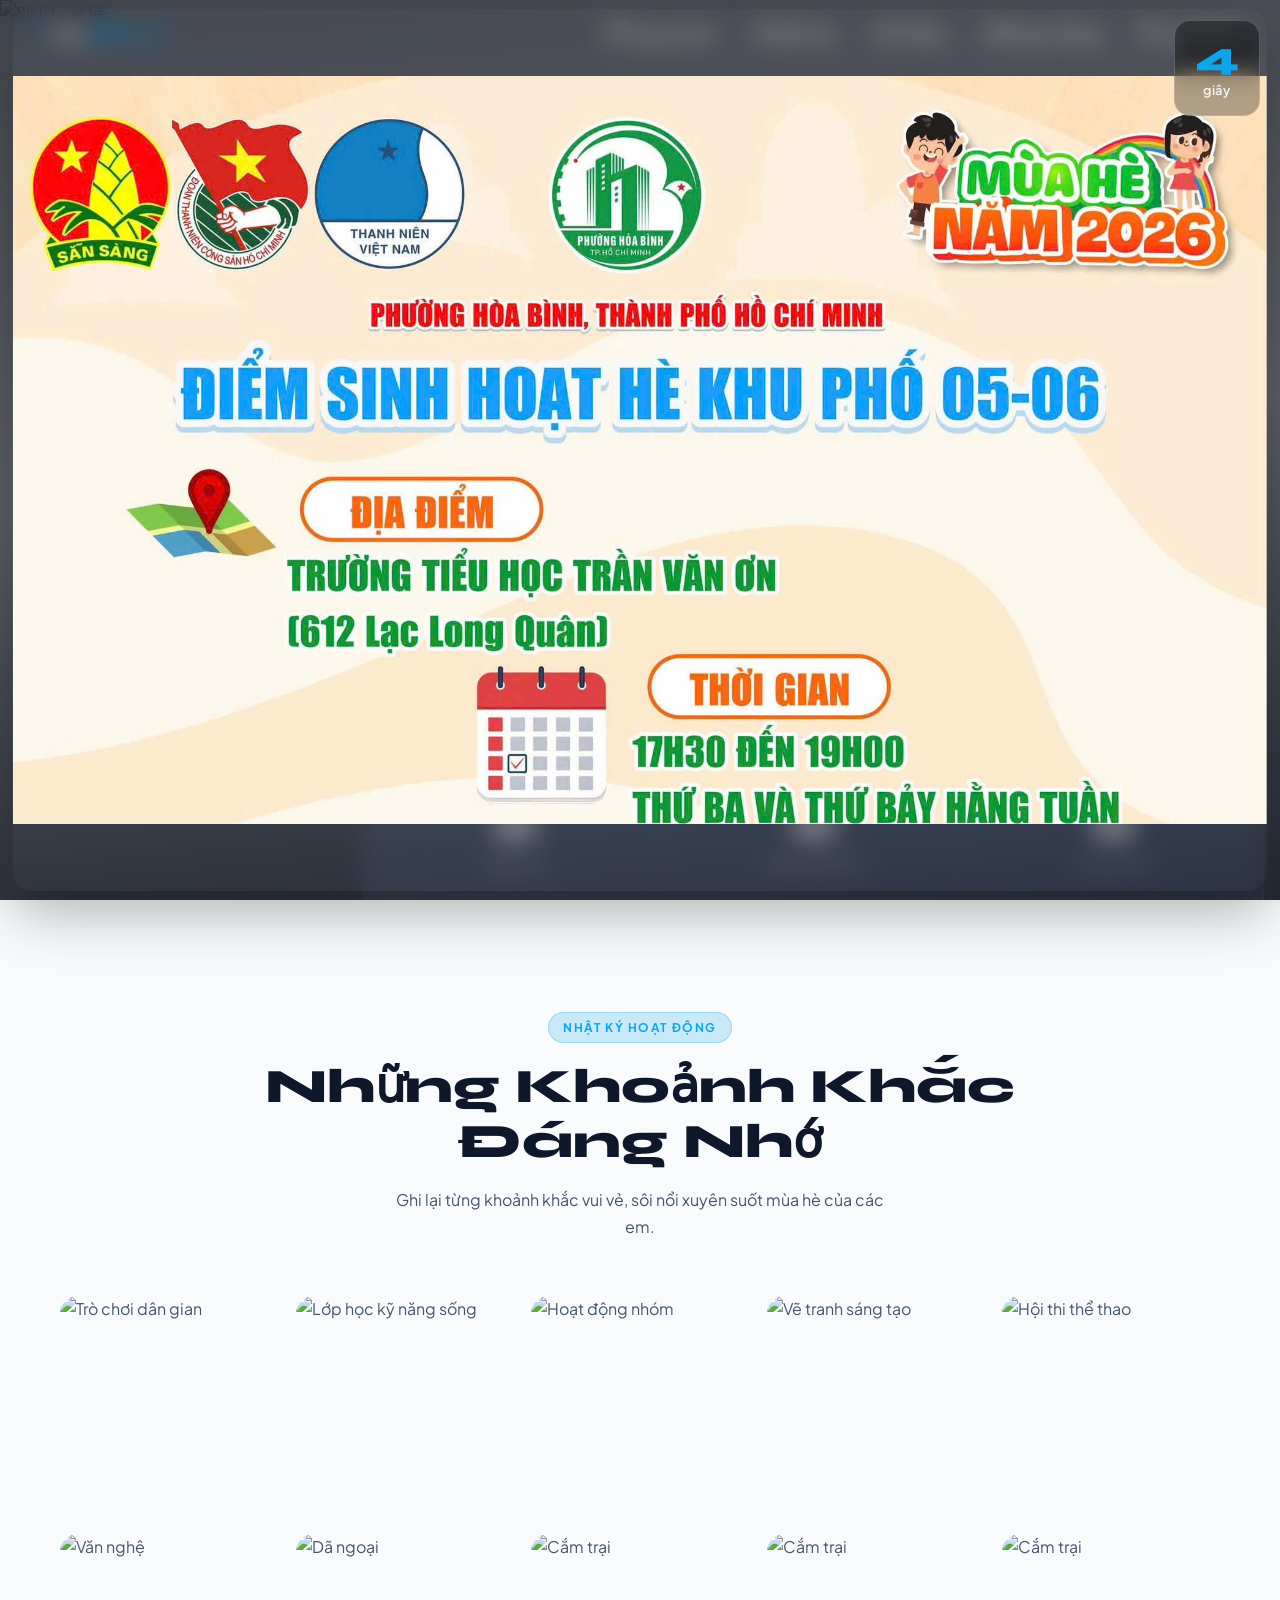
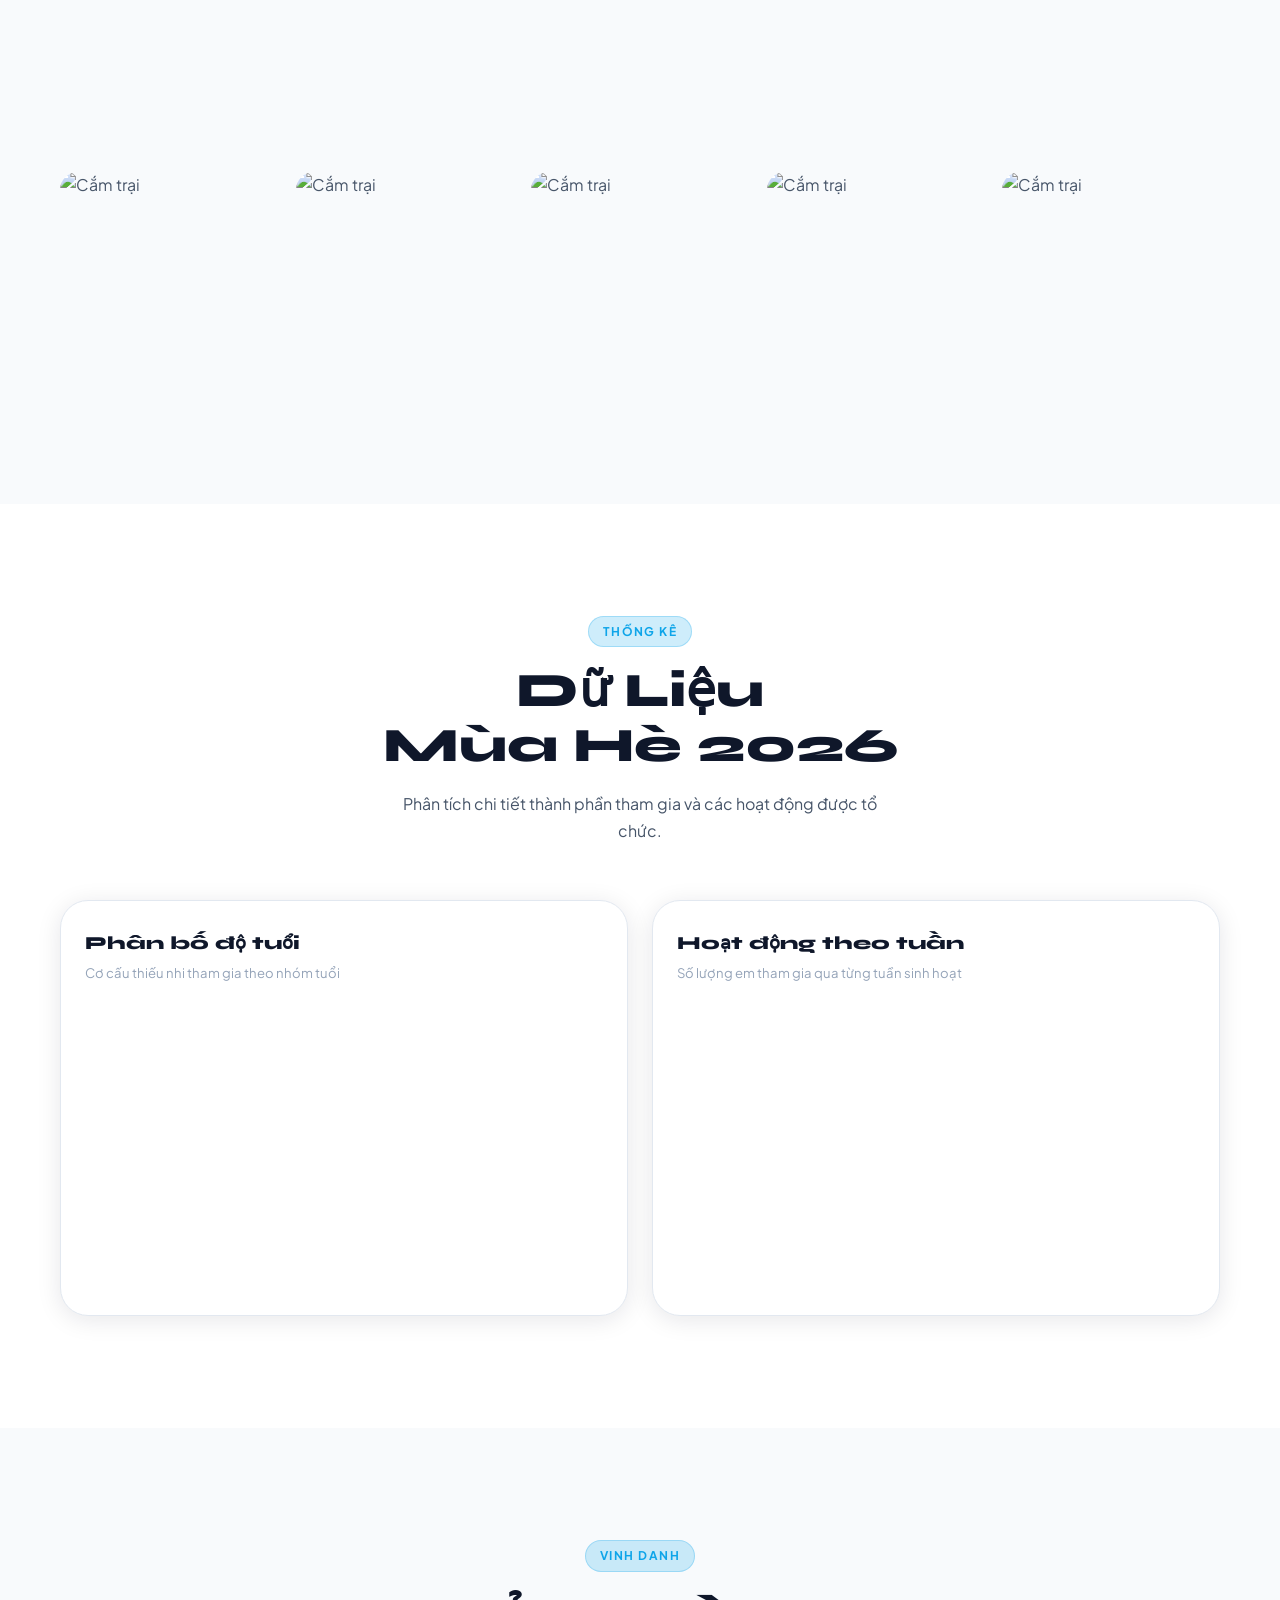
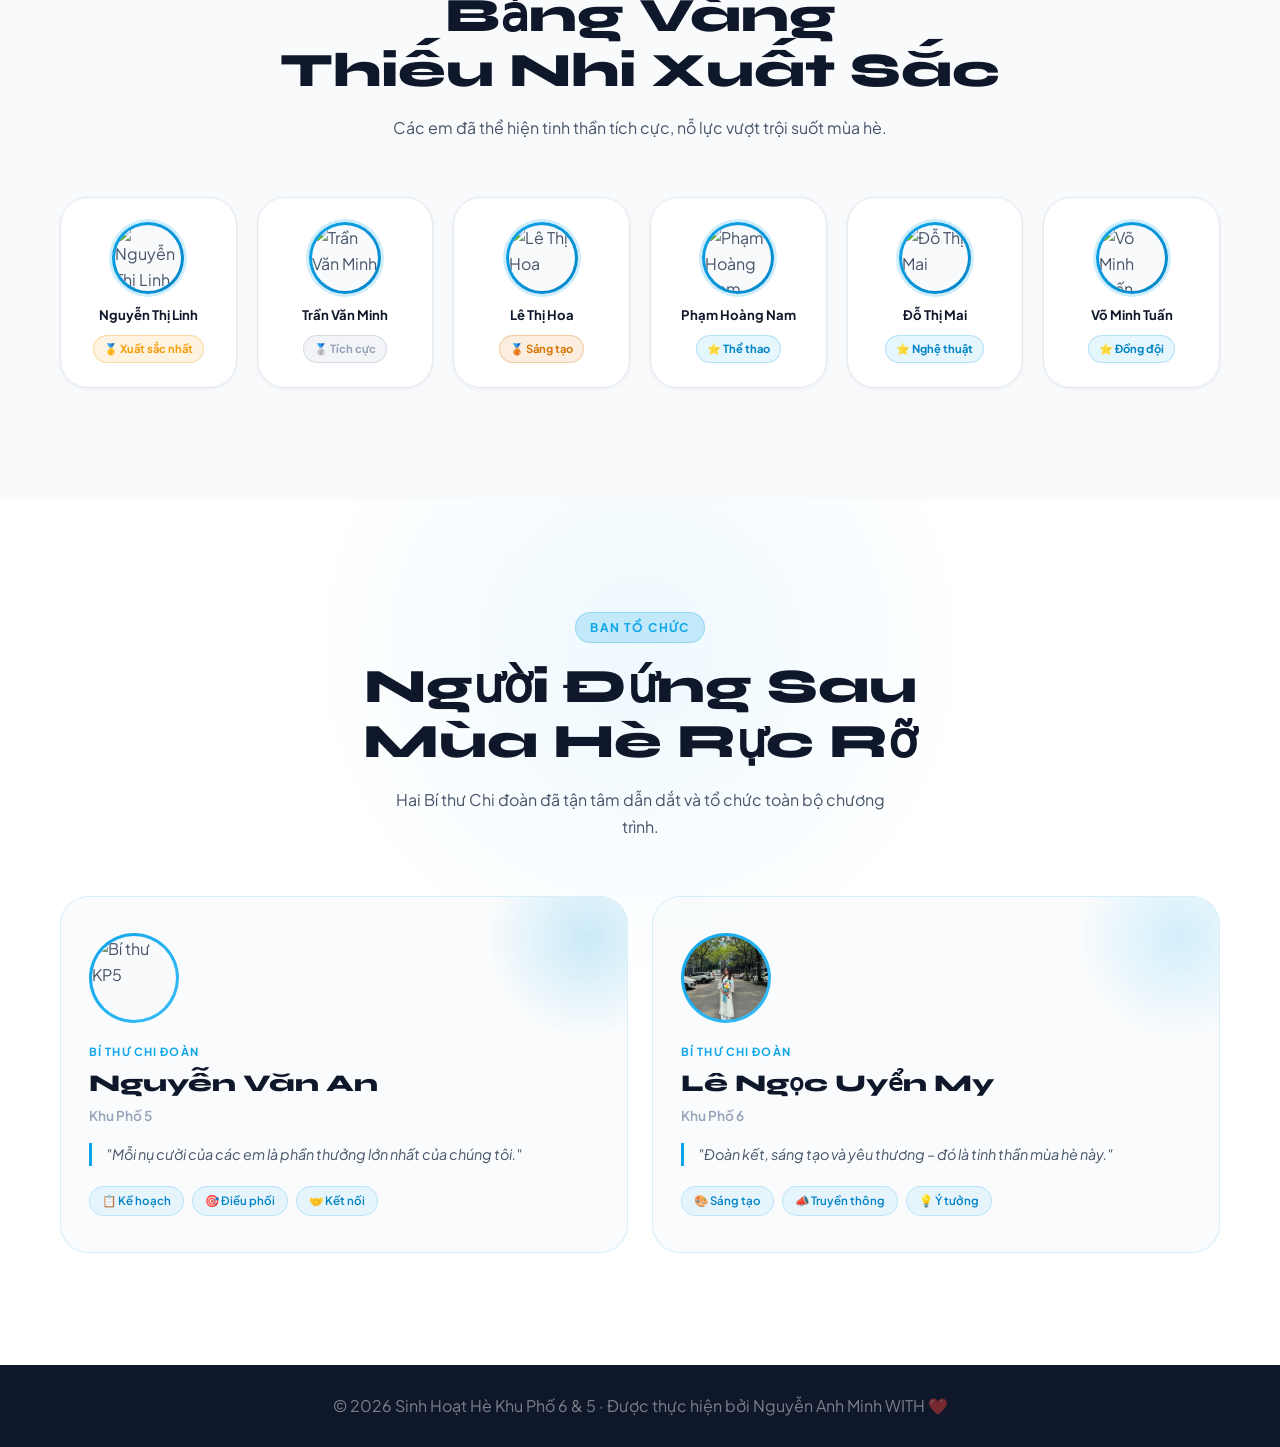
==== index.html @ 1aca1fb3 "Thiet ke website shh 2026" ====
<!doctype html>
<html lang="vi">
  <head>
    <meta charset="UTF-8" />
    <meta name="viewport" content="width=device-width, initial-scale=1.0" />
    <meta
      name="description"
      content="Báo cáo tổng kết Sinh Hoạt Hè Khu Phố 6 & 5 – Những khoảnh khắc đáng nhớ, hoạt động sôi nổi và thành tích của các em thiếu nhi."
    />
    <meta name="theme-color" content="#110EA5E9" />
    <meta property="og:type" content="website" />
    <meta property="og:title" content="Sinh Hoạt Hè Khu Phố 6 & 5 – Tổng Kết 2026" />
    <meta
      property="og:description"
      content="Nhìn lại một mùa hè sôi động, đầy ắp kỷ niệm của các em thiếu nhi Khu Phố 6 và Khu Phố 5."
    />
    <meta property="og:image" content="https://images.unsplash.com/photo-1607453998774-d533f65dac99?w=1200&q=80" />
    <meta property="og:url" content="https://he-kp56.local" />
    <meta property="og:site_name" content="Hè KP5,6" />
    <title>Sinh Hoạt Hè – Khu Phố 6 & 5</title>
    <link rel="preconnect" href="https://fonts.googleapis.com" />
    <link rel="preconnect" href="https://fonts.gstatic.com" crossorigin />
    <link
      href="https://fonts.googleapis.com/css2?family=Plus+Jakarta+Sans:wght@400;500;600;700;800&family=Syne:wght@700;800&display=swap"
      rel="stylesheet"
    />
    <link rel="stylesheet" href="https://unpkg.com/aos@2.3.4/dist/aos.css" />
    <link rel="stylesheet" href="https://cdn.jsdelivr.net/npm/glightbox/dist/css/glightbox.min.css" />
    <link rel="stylesheet" href="style.css" />
  </head>
  <body>
    <!-- Splash Screen -->
    <div id="splash-screen" class="splash-screen">
      <img src="img/Splash Screen.jpg" alt="Sinh Hoạt Hè KP5,6" class="splash-image" />
      <div class="splash-overlay"></div>
      <div class="splash-countdown">
        <span id="countdown-timer" class="countdown-number">5</span>
        <span class="countdown-label">giây</span>
      </div>
    </div>

    <header class="site-header" id="site-header">
      <div class="header-inner">
        <a href="#overview" class="logo">
          <span class="logo-icon">☀</span>
          <span class="logo-text">Hè <strong>KP6, 5</strong></span>
        </a>
        <button class="nav-toggle" id="nav-toggle" aria-label="Mở menu"><span></span><span></span><span></span></button>
        <nav class="main-nav" id="main-nav">
          <a href="#overview" class="nav-link">Tổng quan</a>
          <a href="#events" class="nav-link">Nhật ký</a>
          <a href="#analytics" class="nav-link">Dữ liệu</a>
          <a href="#hall-of-fame" class="nav-link">Bảng vàng</a>
          <a href="#organizers" class="nav-link">Phụ trách</a>
        </nav>
      </div>
    </header>

    <main>
      <section id="overview" class="hero-section">
        <div class="hero-bg">
          <img
            src="https://scontent.fsgn5-6.fna.fbcdn.net/v/t39.30808-6/714124823_122187037748924574_3633517124709656299_n.jpg?stp=dst-jpg_tt6&cstp=mx2048x1516&ctp=s2048x1516&_nc_cat=108&ccb=1-7&_nc_sid=833d8c&_nc_ohc=RxJ7XSn_0m8Q7kNvwHX5kEM&_nc_oc=AdpZG1A-EFDM--RmMaE1oulEYdtjjeVcgIiwe4KxAT8PoATmTWIqBlxAVkAESOkhQfk&_nc_zt=23&_nc_ht=scontent.fsgn5-6.fna&_nc_gid=pSoDDVbmHe3KUyAfiGTxyA&_nc_ss=7b2a8&oh=00_Af8MDmamKrj12x0j6wryJ_i2oT86e4HgGVHF7TpHQ-PTZA&oe=6A2C29C4"
            alt="Sinh hoạt hè"
            class="hero-img"
            loading="eager"
          />
          <div class="hero-overlay"></div>
        </div>
        <div class="hero-content">
          <p class="hero-eyebrow" data-aos="fade-down" data-aos-delay="100">Tổng Kết · Mùa Hè 2026</p>
          <h1 class="hero-title" data-aos="fade-up" data-aos-delay="200">
            Sinh Hoạt Hè<br />
            <span class="hero-title-accent">Khu Phố 6 & 5</span>
          </h1>
          <p class="hero-sub" data-aos="fade-up" data-aos-delay="350">
            Một mùa hè rực rỡ – tràn đầy năng lượng, gắn kết và kỷ niệm.
          </p>
        </div>
        <div class="stats-dashboard" data-aos="fade-up" data-aos-delay="500">
          <div class="stat-item">
            <span class="stat-number" data-target="20">0</span>
            <span class="stat-label">Thiếu nhi</span>
          </div>
          <div class="stat-divider"></div>
          <div class="stat-item">
            <span class="stat-number" data-target="8">0</span>
            <span class="stat-label">Tuần sinh hoạt</span>
          </div>
          <div class="stat-divider"></div>
          <div class="stat-item">
            <span class="stat-number" data-target="96">0</span>
            <span class="stat-label">% Hài lòng</span>
          </div>
        </div>
      </section>

      <section id="events" class="section events-section">
        <div class="container">
          <div class="section-header" data-aos="fade-up">
            <span class="section-tag">Nhật Ký Hoạt Động</span>
            <h2 class="section-title">Những Khoảnh Khắc<br />Đáng Nhớ</h2>
            <p class="section-desc">Ghi lại từng khoảnh khắc vui vẻ, sôi nổi xuyên suốt mùa hè của các em.</p>
          </div>
          <div class="masonry-grid">
            <div class="masonry-item" data-aos="fade-up" data-aos-delay="0">
              <a
                href="https://images.unsplash.com/photo-1518398046578-8cca57782e17?w=1200&q=90"
                class="glightbox"
                data-gallery="he-gallery"
                data-title="Trò chơi dân gian – Kéo co"
              >
                <img
                  src="https://images.unsplash.com/photo-1518398046578-8cca57782e17?w=600&q=80"
                  alt="Trò chơi dân gian"
                  loading="lazy"
                />
                <div class="masonry-caption">
                  <span>Trò chơi dân gian – Kéo co</span>
                </div>
              </a>
            </div>
            <div class="masonry-item" data-aos="fade-up" data-aos-delay="60">
              <a
                href="https://images.unsplash.com/photo-1580582932707-520aed937b7b?w=1200&q=90"
                class="glightbox"
                data-gallery="he-gallery"
                data-title="Lớp học kỹ năng sống"
              >
                <img
                  src="https://images.unsplash.com/photo-1580582932707-520aed937b7b?w=600&q=80"
                  alt="Lớp học kỹ năng sống"
                  loading="lazy"
                />
                <div class="masonry-caption">
                  <span>Lớp học kỹ năng sống</span>
                </div>
              </a>
            </div>
            <div class="masonry-item" data-aos="fade-up" data-aos-delay="120">
              <a
                href="https://images.unsplash.com/photo-1529156069898-49953e39b3ac?w=1200&q=90"
                class="glightbox"
                data-gallery="he-gallery"
                data-title="Hoạt động nhóm ngoài trời"
              >
                <img
                  src="https://images.unsplash.com/photo-1529156069898-49953e39b3ac?w=600&q=80"
                  alt="Hoạt động nhóm"
                  loading="lazy"
                />
                <div class="masonry-caption">
                  <span>Hoạt động nhóm ngoài trời</span>
                </div>
              </a>
            </div>
            <div class="masonry-item" data-aos="fade-up" data-aos-delay="80">
              <a
                href="https://images.unsplash.com/photo-1544776193-352d25ca82cd?w=1200&q=90"
                class="glightbox"
                data-gallery="he-gallery"
                data-title="Vẽ tranh sáng tạo"
              >
                <img
                  src="https://images.unsplash.com/photo-1544776193-352d25ca82cd?w=600&q=80"
                  alt="Vẽ tranh sáng tạo"
                  loading="lazy"
                />
                <div class="masonry-caption">
                  <span>Vẽ tranh sáng tạo</span>
                </div>
              </a>
            </div>
            <div class="masonry-item" data-aos="fade-up" data-aos-delay="140">
              <a
                href="https://images.unsplash.com/photo-1516627145497-ae6968895b74?w=1200&q=90"
                class="glightbox"
                data-gallery="he-gallery"
                data-title="Hội thi thể thao"
              >
                <img
                  src="https://images.unsplash.com/photo-1516627145497-ae6968895b74?w=600&q=80"
                  alt="Hội thi thể thao"
                  loading="lazy"
                />
                <div class="masonry-caption"><span>Hội thi thể thao</span></div>
              </a>
            </div>
            <div class="masonry-item" data-aos="fade-up" data-aos-delay="40">
              <a
                href="https://images.unsplash.com/photo-1503454537195-1dcabb73ffb9?w=1200&q=90"
                class="glightbox"
                data-gallery="he-gallery"
                data-title="Buổi giao lưu văn nghệ"
              >
                <img
                  src="https://images.unsplash.com/photo-1503454537195-1dcabb73ffb9?w=600&q=80"
                  alt="Văn nghệ"
                  loading="lazy"
                />
                <div class="masonry-caption">
                  <span>Buổi giao lưu văn nghệ</span>
                </div>
              </a>
            </div>
            <div class="masonry-item" data-aos="fade-up" data-aos-delay="100">
              <a
                href="https://images.unsplash.com/photo-1566232392379-afd9298e6a46?w=1200&q=90"
                class="glightbox"
                data-gallery="he-gallery"
                data-title="Picnic dã ngoại cuối mùa"
              >
                <img
                  src="https://images.unsplash.com/photo-1566232392379-afd9298e6a46?w=600&q=80"
                  alt="Dã ngoại"
                  loading="lazy"
                />
                <div class="masonry-caption">
                  <span>Picnic dã ngoại cuối mùa</span>
                </div>
              </a>
            </div>
            <div class="masonry-item" data-aos="fade-up" data-aos-delay="160">
              <a
                href="https://images.unsplash.com/photo-1459278558918-f94278c0f022?w=1200&q=90"
                class="glightbox"
                data-gallery="he-gallery"
                data-title="Cắm trại thiếu nhi"
              >
                <img
                  src="https://images.unsplash.com/photo-1459278558918-f94278c0f022?w=600&q=80"
                  alt="Cắm trại"
                  loading="lazy"
                />
                <div class="masonry-caption">
                  <span>Cắm trại thiếu nhi</span>
                </div>
              </a>
            </div>
            <div class="masonry-item" data-aos="fade-up" data-aos-delay="160">
              <a
                href="https://images.unsplash.com/photo-1459278558918-f94278c0f022?w=1200&q=90"
                class="glightbox"
                data-gallery="he-gallery"
                data-title="Cắm trại thiếu nhi"
              >
                <img
                  src="https://images.unsplash.com/photo-1459278558918-f94278c0f022?w=600&q=80"
                  alt="Cắm trại"
                  loading="lazy"
                />
                <div class="masonry-caption">
                  <span>Cắm trại thiếu nhi</span>
                </div>
              </a>
            </div>
            <div class="masonry-item" data-aos="fade-up" data-aos-delay="160">
              <a
                href="https://images.unsplash.com/photo-1459278558918-f94278c0f022?w=1200&q=90"
                class="glightbox"
                data-gallery="he-gallery"
                data-title="Cắm trại thiếu nhi"
              >
                <img
                  src="https://images.unsplash.com/photo-1459278558918-f94278c0f022?w=600&q=80"
                  alt="Cắm trại"
                  loading="lazy"
                />
                <div class="masonry-caption">
                  <span>Cắm trại thiếu nhi</span>
                </div>
              </a>
            </div>
            <div class="masonry-item" data-aos="fade-up" data-aos-delay="160">
              <a
                href="https://images.unsplash.com/photo-1459278558918-f94278c0f022?w=1200&q=90"
                class="glightbox"
                data-gallery="he-gallery"
                data-title="Cắm trại thiếu nhi"
              >
                <img
                  src="https://images.unsplash.com/photo-1459278558918-f94278c0f022?w=600&q=80"
                  alt="Cắm trại"
                  loading="lazy"
                />
                <div class="masonry-caption">
                  <span>Cắm trại thiếu nhi</span>
                </div>
              </a>
            </div>
            <div class="masonry-item" data-aos="fade-up" data-aos-delay="160">
              <a
                href="https://images.unsplash.com/photo-1459278558918-f94278c0f022?w=1200&q=90"
                class="glightbox"
                data-gallery="he-gallery"
                data-title="Cắm trại thiếu nhi"
              >
                <img
                  src="https://images.unsplash.com/photo-1459278558918-f94278c0f022?w=600&q=80"
                  alt="Cắm trại"
                  loading="lazy"
                />
                <div class="masonry-caption">
                  <span>Cắm trại thiếu nhi</span>
                </div>
              </a>
            </div>
            <div class="masonry-item" data-aos="fade-up" data-aos-delay="160">
              <a
                href="https://images.unsplash.com/photo-1459278558918-f94278c0f022?w=1200&q=90"
                class="glightbox"
                data-gallery="he-gallery"
                data-title="Cắm trại thiếu nhi"
              >
                <img
                  src="https://images.unsplash.com/photo-1459278558918-f94278c0f022?w=600&q=80"
                  alt="Cắm trại"
                  loading="lazy"
                />
                <div class="masonry-caption">
                  <span>Cắm trại thiếu nhi</span>
                </div>
              </a>
            </div>
            <div class="masonry-item" data-aos="fade-up" data-aos-delay="160">
              <a
                href="https://images.unsplash.com/photo-1459278558918-f94278c0f022?w=1200&q=90"
                class="glightbox"
                data-gallery="he-gallery"
                data-title="Cắm trại thiếu nhi"
              >
                <img
                  src="https://images.unsplash.com/photo-1459278558918-f94278c0f022?w=600&q=80"
                  alt="Cắm trại"
                  loading="lazy"
                />
                <div class="masonry-caption">
                  <span>Cắm trại thiếu nhi</span>
                </div>
              </a>
            </div>
            <div class="masonry-item" data-aos="fade-up" data-aos-delay="160">
              <a
                href="https://images.unsplash.com/photo-1459278558918-f94278c0f022?w=1200&q=90"
                class="glightbox"
                data-gallery="he-gallery"
                data-title="Cắm trại thiếu nhi"
              >
                <img
                  src="https://images.unsplash.com/photo-1459278558918-f94278c0f022?w=600&q=80"
                  alt="Cắm trại"
                  loading="lazy"
                />
                <div class="masonry-caption">
                  <span>Cắm trại thiếu nhi</span>
                </div>
              </a>
            </div>
          </div>
        </div>
      </section>

      <section id="analytics" class="section analytics-section">
        <div class="container">
          <div class="section-header" data-aos="fade-up">
            <span class="section-tag">Thống Kê</span>
            <h2 class="section-title">Dữ Liệu<br />Mùa Hè 2026</h2>
            <p class="section-desc">Phân tích chi tiết thành phần tham gia và các hoạt động được tổ chức.</p>
          </div>
          <div class="charts-grid">
            <div class="chart-card" data-aos="fade-right" data-aos-delay="100">
              <h3 class="chart-title">Phân bố độ tuổi</h3>
              <p class="chart-sub">Cơ cấu thiếu nhi tham gia theo nhóm tuổi</p>
              <div class="chart-wrap">
                <canvas id="doughnutChart"></canvas>
              </div>
              <div class="chart-legend" id="doughnut-legend"></div>
            </div>
            <div class="chart-card" data-aos="fade-left" data-aos-delay="200">
              <h3 class="chart-title">Hoạt động theo tuần</h3>
              <p class="chart-sub">Số lượng em tham gia qua từng tuần sinh hoạt</p>
              <div class="chart-wrap bar-chart-wrap">
                <canvas id="barChart"></canvas>
              </div>
            </div>
          </div>
        </div>
      </section>

      <section id="hall-of-fame" class="section hof-section">
        <div class="container">
          <div class="section-header" data-aos="fade-up">
            <span class="section-tag">Vinh Danh</span>
            <h2 class="section-title">Bảng Vàng<br />Thiếu Nhi Xuất Sắc</h2>
            <p class="section-desc">Các em đã thể hiện tinh thần tích cực, nỗ lực vượt trội suốt mùa hè.</p>
          </div>
          <div class="hof-carousel-wrap">
            <div class="hof-grid">
              <div class="hof-card" data-aos="zoom-in" data-aos-delay="0">
                <div class="hof-avatar-ring">
                  <img
                    src="https://api.dicebear.com/7.x/adventurer/svg?seed=Linh&backgroundColor=b6e3f4"
                    alt="Nguyễn Thị Linh"
                    class="hof-avatar"
                  />
                </div>
                <p class="hof-name">Nguyễn Thị Linh</p>
                <span class="hof-badge badge-gold">🥇 Xuất sắc nhất</span>
              </div>
              <div class="hof-card" data-aos="zoom-in" data-aos-delay="80">
                <div class="hof-avatar-ring">
                  <img
                    src="https://api.dicebear.com/7.x/adventurer/svg?seed=Minh&backgroundColor=ffd5dc"
                    alt="Trần Văn Minh"
                    class="hof-avatar"
                  />
                </div>
                <p class="hof-name">Trần Văn Minh</p>
                <span class="hof-badge badge-silver">🥈 Tích cực</span>
              </div>
              <div class="hof-card" data-aos="zoom-in" data-aos-delay="160">
                <div class="hof-avatar-ring">
                  <img
                    src="https://api.dicebear.com/7.x/adventurer/svg?seed=Hoa&backgroundColor=d1f4cc"
                    alt="Lê Thị Hoa"
                    class="hof-avatar"
                  />
                </div>
                <p class="hof-name">Lê Thị Hoa</p>
                <span class="hof-badge badge-bronze">🥉 Sáng tạo</span>
              </div>
              <div class="hof-card" data-aos="zoom-in" data-aos-delay="240">
                <div class="hof-avatar-ring">
                  <img
                    src="https://api.dicebear.com/7.x/adventurer/svg?seed=Nam&backgroundColor=ffe4c4"
                    alt="Phạm Hoàng Nam"
                    class="hof-avatar"
                  />
                </div>
                <p class="hof-name">Phạm Hoàng Nam</p>
                <span class="hof-badge badge-star">⭐ Thể thao</span>
              </div>
              <div class="hof-card" data-aos="zoom-in" data-aos-delay="320">
                <div class="hof-avatar-ring">
                  <img
                    src="https://api.dicebear.com/7.x/adventurer/svg?seed=Mai&backgroundColor=e8d5f5"
                    alt="Đỗ Thị Mai"
                    class="hof-avatar"
                  />
                </div>
                <p class="hof-name">Đỗ Thị Mai</p>
                <span class="hof-badge badge-star">⭐ Nghệ thuật</span>
              </div>
              <div class="hof-card" data-aos="zoom-in" data-aos-delay="400">
                <div class="hof-avatar-ring">
                  <img
                    src="https://api.dicebear.com/7.x/adventurer/svg?seed=Tuan&backgroundColor=ffeaa7"
                    alt="Võ Minh Tuấn"
                    class="hof-avatar"
                  />
                </div>
                <p class="hof-name">Võ Minh Tuấn</p>
                <span class="hof-badge badge-star">⭐ Đồng đội</span>
              </div>
            </div>
          </div>
        </div>
      </section>

      <section id="organizers" class="section organizers-section">
        <div class="container">
          <div class="section-header" data-aos="fade-up">
            <span class="section-tag">Ban Tổ Chức</span>
            <h2 class="section-title">Người Đứng Sau<br />Mùa Hè Rực Rỡ</h2>
            <p class="section-desc">Hai Bí thư Chi đoàn đã tận tâm dẫn dắt và tổ chức toàn bộ chương trình.</p>
          </div>
          <div class="organizers-grid">
            <div class="profile-card" data-aos="fade-right" data-aos-delay="100">
              <div class="profile-glow"></div>
              <div class="profile-avatar-wrap">
                <a
                  href="https://api.dicebear.com/7.x/personas/svg?seed=BithiKP5&backgroundColor=0ea5e9"
                  class="glightbox profile-zoom"
                  data-title="Nguyễn Văn An - Bí thư KP5"
                >
                  <img
                    src="https://api.dicebear.com/7.x/personas/svg?seed=BithiKP5&backgroundColor=0ea5e9"
                    alt="Bí thư KP5"
                    class="profile-avatar"
                  />
                </a>
              </div>
              <div class="profile-info">
                <span class="profile-role">Bí thư Chi đoàn</span>
                <h3 class="profile-name">Nguyễn Văn An</h3>
                <p class="profile-unit">Khu Phố 5</p>
                <p class="profile-quote">"Mỗi nụ cười của các em là phần thưởng lớn nhất của chúng tôi."</p>
                <div class="profile-badges">
                  <span>📋 Kế hoạch</span>
                  <span>🎯 Điều phối</span>
                  <span>🤝 Kết nối</span>
                </div>
              </div>
            </div>
            <div class="profile-card" data-aos="fade-left" data-aos-delay="200">
              <div class="profile-glow profile-glow-2"></div>
              <div class="profile-avatar-wrap">
                <a href="img/Uyển My.jpg" class="glightbox profile-zoom" data-title="Lê Ngọc Uyển My - Bí thư KP6">
                  <img src="img/Uyển My.jpg" alt="Bí thư KP6" class="profile-avatar" />
                </a>
              </div>
              <div class="profile-info">
                <span class="profile-role">Bí thư Chi đoàn</span>
                <h3 class="profile-name">Lê Ngọc Uyển My</h3>
                <p class="profile-unit">Khu Phố 6</p>
                <p class="profile-quote">"Đoàn kết, sáng tạo và yêu thương – đó là tinh thần mùa hè này."</p>
                <div class="profile-badges">
                  <span>🎨 Sáng tạo</span>
                  <span>📣 Truyền thông</span>
                  <span>💡 Ý tưởng</span>
                </div>
              </div>
            </div>
          </div>
        </div>
      </section>
    </main>

    <footer class="site-footer-bar">
      <div class="container">
        <p>© 2026 Sinh Hoạt Hè Khu Phố 6 & 5 · Được thực hiện bởi Nguyễn Anh Minh WITH ❤️</p>
      </div>
    </footer>

    <button class="back-to-top" id="backToTop" aria-label="Về đầu trang">
      <svg
        width="20"
        height="20"
        viewBox="0 0 24 24"
        fill="none"
        stroke="currentColor"
        stroke-width="2.5"
        stroke-linecap="round"
        stroke-linejoin="round"
      >
        <path d="M18 15l-6-6-6 6" />
      </svg>
    </button>

    <script src="https://unpkg.com/aos@2.3.4/dist/aos.js"></script>
    <script src="https://cdn.jsdelivr.net/npm/countup.js@2.6.2/dist/countUp.umd.js"></script>
    <script src="https://cdn.jsdelivr.net/npm/chart.js@4.4.0/dist/chart.umd.min.js"></script>
    <script src="https://cdn.jsdelivr.net/npm/glightbox/dist/js/glightbox.min.js"></script>
    <script src="script.js"></script>
  </body>
</html>
---- style.css ----
*,
*::before,
*::after {
  box-sizing: border-box;
  margin: 0;
  padding: 0;
}

:root {
  --white: #ffffff;
  --gray-bg: #f8fafc;
  --gray-light: #e2e8f0;
  --gray-mid: #94a3b8;
  --text-body: #475569;
  --text-heading: #0f172a;
  --cyan: #0ea5e9;
  --cyan-dark: #0284c7;
  --cyan-light: #bae6fd;
  --cyan-glow: rgba(14, 165, 233, 0.2);
  --gold: #f59e0b;
  --silver: #94a3b8;
  --bronze: #d97706;
  --radius-sm: 10px;
  --radius-md: 18px;
  --radius-lg: 28px;
  --shadow-sm: 0 1px 4px rgba(15, 23, 42, 0.06);
  --shadow-md: 0 4px 24px rgba(15, 23, 42, 0.1);
  --shadow-lg: 0 12px 48px rgba(15, 23, 42, 0.14);
  --transition: 0.3s cubic-bezier(0.4, 0, 0.2, 1);
  --font: "Plus Jakarta Sans", sans-serif;
  --font-display: "Syne", sans-serif;
}

html {
  scroll-behavior: smooth;
  scroll-padding-top: 10rem;
  -webkit-font-smoothing: antialiased;
  overflow-x: hidden;
  width: 100%;
}

body {
  font-family: var(--font);
  color: var(--text-body);
  background-color: var(--white);
  overflow-x: hidden;
  width: 100%;
  line-height: 1.6;
}

img {
  max-width: 100%;
  display: block;
}

a {
  text-decoration: none;
  color: inherit;
}

.container {
  width: 100%;
  max-width: 1200px;
  margin-inline: auto;
  padding-inline: 20px;
}

.section {
  padding-block: 80px;
}

.section-header {
  text-align: center;
  margin-bottom: 56px;
}

.section-tag {
  display: inline-block;
  font-size: 0.75rem;
  font-weight: 700;
  letter-spacing: 0.12em;
  text-transform: uppercase;
  color: var(--cyan);
  background: var(--cyan-glow);
  border: 1px solid rgba(14, 165, 233, 0.25);
  padding: 5px 14px;
  border-radius: 100px;
  margin-bottom: 16px;
}

.section-title {
  font-family: var(--font-display);
  font-size: clamp(1.8rem, 5vw, 3rem);
  font-weight: 800;
  color: var(--text-heading);
  line-height: 1.15;
  margin-bottom: 16px;
}

.section-desc {
  font-size: 1rem;
  color: var(--text-body);
  max-width: 520px;
  margin-inline: auto;
  line-height: 1.7;
}

/* Splash Screen Styles */
.splash-screen {
  position: fixed;
  top: 0;
  left: 0;
  width: 100%;
  height: 100%;
  display: flex;
  align-items: center;
  justify-content: center;
  z-index: 9999;
  background: rgba(0, 0, 0, 0.3);
  backdrop-filter: blur(12px);
  -webkit-backdrop-filter: blur(12px);
  transition:
    opacity 0.8s cubic-bezier(0.4, 0, 0.2, 1),
    visibility 0.8s cubic-bezier(0.4, 0, 0.2, 1),
    backdrop-filter 0.8s cubic-bezier(0.4, 0, 0.2, 1),
    -webkit-backdrop-filter 0.8s cubic-bezier(0.4, 0, 0.2, 1),
    background 0.8s cubic-bezier(0.4, 0, 0.2, 1);
}

.splash-screen.hidden {
  opacity: 0;
  visibility: hidden;
  pointer-events: none;
  background: rgba(0, 0, 0, 0);
  backdrop-filter: blur(0px);
  -webkit-backdrop-filter: blur(0px);
}

.splash-image {
  position: absolute;
  top: 50%;
  left: 50%;
  transform: translate(-50%, -50%) scale(1);
  width: 98vw;
  height: 98vh;
  max-width: 1600px;
  object-fit: contain;
  display: block;
  border-radius: 20px;
  box-shadow: 0 20px 60px rgba(0, 0, 0, 0.3);
  transition:
    transform 0.8s cubic-bezier(0.4, 0, 0.2, 1),
    opacity 0.8s cubic-bezier(0.4, 0, 0.2, 1),
    border-radius 0.8s ease;
}

.splash-screen.hidden .splash-image {
  transform: translate(-50%, -50%) scale(0.85);
  opacity: 0;
  border-radius: 40px;
}

.splash-overlay {
  display: none;
}

.splash-countdown {
  position: absolute;
  right: 20px;
  top: 20px;
  z-index: 10;
  text-align: center;
  color: var(--white);
  background: rgba(0, 0, 0, 0.3);
  backdrop-filter: blur(12px);
  -webkit-backdrop-filter: blur(12px);
  padding: 15px 20px;
  border-radius: 16px;
  border: 1px solid rgba(255, 255, 255, 0.2);
}

.countdown-number {
  display: block;
  font-size: 2.5rem;
  font-weight: 800;
  font-family: var(--font-display);
  line-height: 1;
  margin-bottom: 4px;
  color: #0ea5e9;
}

.countdown-label {
  display: block;
  font-size: 0.8rem;
  font-weight: 600;
  letter-spacing: 0.05em;
  opacity: 0.9;
}

/* Responsive - Mobile Optimization */
@media (max-width: 768px) {
  .splash-screen {
    background: rgba(0, 0, 0, 0.6);
  }

  .splash-image {
    width: 100%;
    height: 90vh;
    max-width: 550px;
    max-height: 90vh;
    object-fit: contain;
    border-radius: 20px;
    box-shadow: 0 20px 60px rgba(0, 0, 0, 0.3);
  }

  .splash-overlay {
    display: none;
  }

  .splash-countdown {
    position: fixed;
    right: 15px;
    top: 15px;
    padding: 12px 16px;
  }

  .countdown-number {
    font-size: 2rem;
    margin-bottom: 2px;
  }

  .countdown-label {
    font-size: 0.75rem;
  }
}

@media (max-width: 480px) {
  .splash-image {
    width: 95%;
    height: 70vh;
    max-height: 70vh;
    border-radius: 16px;
  }

  .splash-countdown {
    right: 10px;
    top: 10px;
    padding: 10px 14px;
  }

  .countdown-number {
    font-size: 1.8rem;
  }

  .countdown-label {
    font-size: 0.7rem;
  }
}

/* keyframes fadeOutSplash removed */

.site-header {
  position: fixed;
  top: 0;
  left: 0;
  right: 0;
  z-index: 1000;
  padding-block: 0;
  transition:
    background var(--transition),
    box-shadow var(--transition);
}

.site-header.scrolled {
  background: rgba(255, 255, 255, 0.72);
  backdrop-filter: blur(20px) saturate(180%);
  -webkit-backdrop-filter: blur(20px) saturate(180%);
  box-shadow:
    0 1px 0 rgba(15, 23, 42, 0.08),
    var(--shadow-sm);
}

.header-inner {
  display: flex;
  align-items: center;
  justify-content: space-between;
  height: 64px;
  padding-inline: 24px;
  max-width: 1280px;
  margin-inline: auto;
}

.logo {
  display: flex;
  align-items: center;
  gap: 8px;
  font-family: var(--font);
  font-size: 1.5rem;
  color: var(--white);
  transition: color var(--transition);
}

.site-header.scrolled .logo {
  color: var(--text-heading);
}

.logo-icon {
  font-size: 1.35rem;
  line-height: 1;
  color: var(--cyan);
}

.logo-text {
  font-weight: 600;
  white-space: nowrap;
  color: white;
}

.logo-text strong {
  font-weight: 800;
  color: var(--cyan);
}

.nav-toggle {
  display: flex;
  flex-direction: column;
  justify-content: center;
  gap: 5px;
  background: none;
  border: none;
  cursor: pointer;
  padding: 6px;
  z-index: 1100;
}

.nav-toggle span {
  display: block;
  width: 22px;
  height: 2px;
  background: var(--white);
  border-radius: 2px;
  transition: var(--transition);
}

.site-header.scrolled .nav-toggle span {
  background: var(--text-heading);
}

.site-header.scrolled .nav-toggle.open span {
  background: var(--white);
}

.nav-toggle.open span:nth-child(1) {
  transform: translateY(7px) rotate(45deg);
}

.nav-toggle.open span:nth-child(2) {
  opacity: 0;
}

.nav-toggle.open span:nth-child(3) {
  transform: translateY(-7px) rotate(-45deg);
}

.main-nav {
  display: none;
  position: fixed;
  inset: 0;
  width: 100%;
  height: 100dvh;
  min-height: 100dvh;
  background: rgba(15, 23, 42, 0.98);
  backdrop-filter: blur(8px);
  flex-direction: column;
  align-items: center;
  justify-content: center;
  gap: 32px;
  z-index: 1050;
}

.main-nav.open {
  display: flex !important;
}

.main-nav.open .nav-link {
  color: var(--white) !important;
}

.nav-link {
  font-size: 1.25rem;
  font-weight: 700;
  font-family: var(--font-display);
  color: var(--white);
  position: relative;
  transition: color var(--transition);
}

.nav-link::after {
  content: "";
  position: absolute;
  bottom: -4px;
  left: 0;
  width: 0;
  height: 2px;
  background: var(--cyan);
  transition: width var(--transition);
}

.nav-link:hover {
  color: var(--cyan);
}

.nav-link:hover::after {
  width: 100%;
}

.hero-section {
  position: relative;
  height: 100svh;
  min-height: 600px;
  display: flex;
  flex-direction: column;
  align-items: center;
  justify-content: center;
  overflow: hidden;
}

.hero-bg {
  position: absolute;
  inset: 0;
}

.hero-img {
  width: 100%;
  height: 100%;
  object-fit: cover;
  object-position: center;
}

.hero-overlay {
  position: absolute;
  inset: 0;
  background: linear-gradient(
    175deg,
    rgba(15, 23, 42, 0.65) 0%,
    rgba(15, 23, 42, 0.5) 50%,
    rgba(15, 23, 42, 0.85) 100%
  );
}

.hero-content {
  position: relative;
  z-index: 2;
  text-align: center;
  padding-inline: 24px;
  padding-bottom: 160px;
}

.hero-eyebrow {
  font-size: 1.1rem;
  font-style: italic;
  font-weight: 700;
  letter-spacing: 0.15em;
  text-transform: uppercase;
  color: var(--cyan-light);
  margin-bottom: 20px;
}

.hero-title {
  font-family: var(--font-display);
  font-size: clamp(2.4rem, 8vw, 5.5rem);
  font-weight: 800;
  color: var(--white);
  line-height: 1.05;
  margin-bottom: 20px;
}

.hero-title-accent {
  color: var(--cyan);
}

.hero-sub {
  font-size: clamp(0.95rem, 2.5vw, 1.2rem);
  color: rgba(255, 255, 255, 0.75);
  white-space: nowrap;
  margin-inline: auto;
  line-height: 1.6;
}

.stats-dashboard {
  position: absolute;
  bottom: 0;
  left: 0;
  right: 0;
  margin-inline: auto;
  width: 90%;
  max-width: 900px;
  display: grid;
  grid-template-columns: repeat(3, 1fr);
  background: rgba(255, 255, 255, 0.08);
  backdrop-filter: blur(20px) saturate(180%);
  -webkit-backdrop-filter: blur(20px) saturate(180%);
  border: 1px solid rgba(255, 255, 255, 0.15);
  border-bottom: none;
  border-radius: var(--radius-lg) var(--radius-lg) 0 0;
  overflow: hidden;
  z-index: 3;
}

.stat-divider {
  display: none;
}

.stat-item {
  padding: 20px 6px;
  text-align: center;
  position: relative;
}

.stat-item:not(:last-child)::after {
  content: "";
  position: absolute;
  right: 0;
  top: 20%;
  height: 60%;
  width: 1px;
  background: rgba(255, 255, 255, 0.15);
}

/* Removed mobile 2-column overrides */

.stat-number {
  display: block;
  font-family: var(--font-display);
  font-size: clamp(1.8rem, 5vw, 2.6rem);
  font-weight: 800;
  color: var(--white);
  line-height: 1;
  margin-bottom: 6px;
}

.stat-label {
  font-size: 0.72rem;
  font-weight: 600;
  color: rgba(255, 255, 255, 0.6);
  letter-spacing: 0.05em;
  text-transform: uppercase;
}

.events-section {
  background: var(--gray-bg);
}

.masonry-grid {
  display: grid;
  grid-template-columns: repeat(auto-fill, minmax(260px, 1fr));
  gap: 12px;
}

.masonry-item {
  margin-bottom: 0;
  border-radius: var(--radius-md);
  overflow: hidden;
  position: relative;
  cursor: pointer;
  height: 240px;
}

.masonry-item img {
  width: 100%;
  height: 100%;
  object-fit: cover;
  display: block;
  transition:
    transform 0.5s var(--transition),
    filter 0.4s;
}

.masonry-caption {
  position: absolute;
  inset: 0;
  background: linear-gradient(
    0deg,
    rgba(14, 165, 233, 0.85) 0%,
    transparent 55%
  );
  display: flex;
  align-items: flex-end;
  padding: 16px 12px;
  opacity: 0;
  transition: opacity var(--transition);
}

.masonry-caption span {
  font-size: 0.8rem;
  font-weight: 700;
  color: var(--white);
  line-height: 1.3;
}

.masonry-item:hover img {
  transform: scale(1.05);
  filter: brightness(0.75);
}

.masonry-item:hover .masonry-caption {
  opacity: 1;
}

.analytics-section {
  background: var(--white);
}

.charts-grid {
  display: grid;
  grid-template-columns: 1fr;
  gap: 24px;
}

.chart-card {
  background: var(--white);
  border: 1px solid var(--gray-light);
  border-radius: var(--radius-lg);
  padding: 28px 24px;
  box-shadow: var(--shadow-md);
  transition:
    transform var(--transition),
    box-shadow var(--transition);
}

.chart-card:hover {
  transform: translateY(-4px);
  box-shadow: var(--shadow-lg);
}

.chart-title {
  font-family: var(--font-display);
  font-size: 1.15rem;
  font-weight: 800;
  color: var(--text-heading);
  margin-bottom: 4px;
}

.chart-sub {
  font-size: 0.82rem;
  color: var(--gray-mid);
  margin-bottom: 24px;
}

.chart-wrap {
  position: relative;
  width: 100%;
  max-width: 280px;
  margin-inline: auto;
}

.chart-wrap.bar-chart-wrap {
  max-width: 100%;
  height: 280px;
}

.chart-wrap canvas {
  width: 100% !important;
}

.chart-legend {
  display: flex;
  flex-wrap: wrap;
  gap: 10px;
  justify-content: center;
  margin-top: 20px;
}

.legend-item {
  display: flex;
  align-items: center;
  gap: 6px;
  font-size: 0.78rem;
  font-weight: 600;
  color: var(--text-body);
}

.legend-dot {
  width: 10px;
  height: 10px;
  border-radius: 50%;
  flex-shrink: 0;
}

.hof-section {
  background: var(--gray-bg);
  overflow: hidden;
}

.hof-grid {
  display: grid;
  grid-template-columns: repeat(2, 1fr);
  gap: 16px;
  justify-items: center;
}

.hof-card {
  display: flex;
  flex-direction: column;
  align-items: center;
  gap: 10px;
  padding: 24px 16px;
  background: var(--white);
  border: 1px solid var(--gray-light);
  border-radius: var(--radius-lg);
  box-shadow: var(--shadow-sm);
  width: 100%;
  max-width: 200px;
  transition:
    transform var(--transition),
    box-shadow var(--transition);
}

.hof-card:hover {
  transform: translateY(-6px);
  box-shadow: var(--shadow-md);
}

.hof-avatar-ring {
  width: 72px;
  height: 72px;
  border-radius: 50%;
  padding: 3px;
  background: linear-gradient(135deg, var(--cyan), var(--cyan-dark));
  box-shadow: 0 0 0 3px rgba(14, 165, 233, 0.2);
}

.hof-avatar {
  width: 100%;
  height: 100%;
  border-radius: 50%;
  object-fit: cover;
  background: var(--gray-bg);
}

.hof-name {
  font-size: 0.82rem;
  font-weight: 700;
  color: var(--text-heading);
  text-align: center;
}

.hof-badge {
  font-size: 0.7rem;
  font-weight: 700;
  padding: 4px 10px;
  border-radius: 100px;
  text-align: center;
}

.badge-gold {
  background: rgba(245, 158, 11, 0.12);
  color: var(--gold);
  border: 1px solid rgba(245, 158, 11, 0.3);
}

.badge-silver {
  background: rgba(148, 163, 184, 0.12);
  color: var(--silver);
  border: 1px solid rgba(148, 163, 184, 0.3);
}

.badge-bronze {
  background: rgba(217, 119, 6, 0.12);
  color: var(--bronze);
  border: 1px solid rgba(217, 119, 6, 0.3);
}

.badge-star {
  background: rgba(14, 165, 233, 0.1);
  color: var(--cyan-dark);
  border: 1px solid rgba(14, 165, 233, 0.25);
}

.organizers-section {
  background: var(--white);
  position: relative;
  overflow: hidden;
}

.organizers-section::before {
  content: "";
  position: absolute;
  top: -200px;
  left: 50%;
  transform: translateX(-50%);
  width: 700px;
  height: 700px;
  background: radial-gradient(
    ellipse,
    rgba(14, 165, 233, 0.07) 0%,
    transparent 70%
  );
  pointer-events: none;
}

.organizers-grid {
  display: grid;
  grid-template-columns: 1fr;
  gap: 24px;
  justify-items: center;
}

.profile-card {
  position: relative;
  background: rgba(248, 250, 252, 0.8);
  border: 1px solid rgba(14, 165, 233, 0.15);
  border-radius: var(--radius-lg);
  padding: 36px 28px;
  width: 100%;
  max-width: 420px;
  backdrop-filter: blur(12px);
  -webkit-backdrop-filter: blur(12px);
  overflow: hidden;
  transition:
    transform var(--transition),
    box-shadow var(--transition);
}

.profile-card:hover {
  transform: translateY(-8px);
  box-shadow: 0 20px 60px rgba(14, 165, 233, 0.15);
}

.profile-glow {
  position: absolute;
  top: -60px;
  right: -60px;
  width: 200px;
  height: 200px;
  background: radial-gradient(
    circle,
    rgba(14, 165, 233, 0.2) 0%,
    transparent 70%
  );
  pointer-events: none;
}

.profile-glow-2 {
  background: radial-gradient(
    circle,
    rgba(56, 189, 248, 0.2) 0%,
    transparent 70%
  );
}

.profile-avatar-wrap {
  width: 90px;
  height: 90px;
  border-radius: 50%;
  padding: 3px;
  background: linear-gradient(135deg, var(--cyan), #38bdf8);
  margin-bottom: 20px;
}

.profile-zoom {
  display: block;
  width: 100%;
  height: 100%;
  border-radius: 50%;
  cursor: zoom-in;
}

.profile-avatar {
  width: 100%;
  height: 100%;
  border-radius: 50%;
  object-fit: cover;
  background: var(--gray-bg);
}

.profile-role {
  display: block;
  font-size: 0.7rem;
  font-weight: 700;
  letter-spacing: 0.1em;
  text-transform: uppercase;
  color: var(--cyan);
  margin-bottom: 4px;
}

.profile-name {
  font-family: var(--font-display);
  font-size: 1.5rem;
  font-weight: 800;
  color: var(--text-heading);
  margin-bottom: 2px;
}

.profile-unit {
  font-size: 0.85rem;
  font-weight: 600;
  color: var(--gray-mid);
  margin-bottom: 16px;
}

.profile-quote {
  font-size: 0.9rem;
  color: var(--text-body);
  font-style: italic;
  line-height: 1.6;
  border-left: 3px solid var(--cyan);
  padding-left: 14px;
  margin-bottom: 20px;
}

.profile-badges {
  display: flex;
  flex-wrap: wrap;
  gap: 8px;
}

.profile-badges span {
  font-size: 0.72rem;
  font-weight: 600;
  background: rgba(14, 165, 233, 0.08);
  border: 1px solid rgba(14, 165, 233, 0.2);
  color: var(--cyan-dark);
  padding: 5px 12px;
  border-radius: 100px;
}

.site-footer-bar {
  background: var(--text-heading);
  padding-block: 28px;
  text-align: center;
}

.site-footer-bar p {
  font-size: 1rem;
  color: rgba(255, 255, 255, 0.45);
}

.back-to-top {
  position: fixed;
  bottom: 24px;
  right: 20px;
  width: 44px;
  height: 44px;
  background: var(--cyan);
  color: var(--white);
  border: none;
  border-radius: 50%;
  display: flex;
  align-items: center;
  justify-content: center;
  cursor: pointer;
  box-shadow: 0 4px 20px rgba(14, 165, 233, 0.45);
  opacity: 0;
  transform: translateY(16px) scale(0.9);
  transition:
    opacity var(--transition),
    transform var(--transition),
    background var(--transition);
  z-index: 999;
  pointer-events: none;
}

.back-to-top.visible {
  opacity: 1;
  transform: translateY(0) scale(1);
  pointer-events: auto;
}

.back-to-top:hover {
  background: var(--cyan-dark);
}

@media (min-width: 640px) {
  .masonry-grid {
    grid-template-columns: repeat(auto-fill, minmax(320px, 1fr));
    gap: 16px;
  }
  .masonry-item {
    height: 280px;
  }
  .hof-grid {
    grid-template-columns: repeat(3, 1fr);
    gap: 20px;
  }
}

@media (min-width: 768px) {
  .nav-toggle {
    display: none;
  }
  .main-nav {
    display: flex;
    position: static;
    width: auto;
    height: auto;
    min-height: auto;
    background: none;
    backdrop-filter: none;
    flex-direction: row;
    justify-content: flex-end;
    gap: 8px;
  }
  .nav-link {
    font-size: 1.45rem;
    font-weight: 600;
    font-family: var(--font);
    color: rgba(255, 255, 255, 0.85);
    padding: 8px 14px;
    border-radius: 100px;
    transition:
      background var(--transition),
      color var(--transition);
  }
  .nav-link:hover {
    background: rgba(255, 255, 255, 0.12);
    color: var(--white);
    transform: translateY(-5px);
  }
  .nav-link::after {
    display: none;
  }
  .site-header.scrolled .nav-link {
    color: var(--text-body);
  }
  .site-header.scrolled .nav-link:hover {
    background: rgba(14, 165, 233, 0.08);
    color: var(--cyan-dark);
  }
  .stats-dashboard {
    left: auto;
    right: 16px;
    transform: none;
    width: calc(100% - 64px);
  }
  .stat-item {
    padding: 24px 16px;
  }
  .charts-grid {
    grid-template-columns: repeat(2, 1fr);
  }
  .organizers-grid {
    grid-template-columns: repeat(2, 1fr);
    justify-items: stretch;
  }
  .profile-card {
    max-width: none;
  }
  .hof-grid {
    grid-template-columns: repeat(6, 1fr);
  }
  .hof-card {
    max-width: none;
  }
}

@media (min-width: 1024px) {
  .section {
    padding-block: 112px;
  }
  .masonry-grid {
    grid-template-columns: repeat(5, 1fr);
    gap: 18px;
  }
  .masonry-item {
    height: 220px;
  }
  .chart-wrap {
    max-width: 240px;
  }
  
  .chart-wrap.bar-chart-wrap {
    max-width: 100%;
  }
}

@media (prefers-reduced-motion: reduce) {
  *,
  *::before,
  *::after {
    animation-duration: 0.01ms !important;
    transition-duration: 0.01ms !important;
  }
}
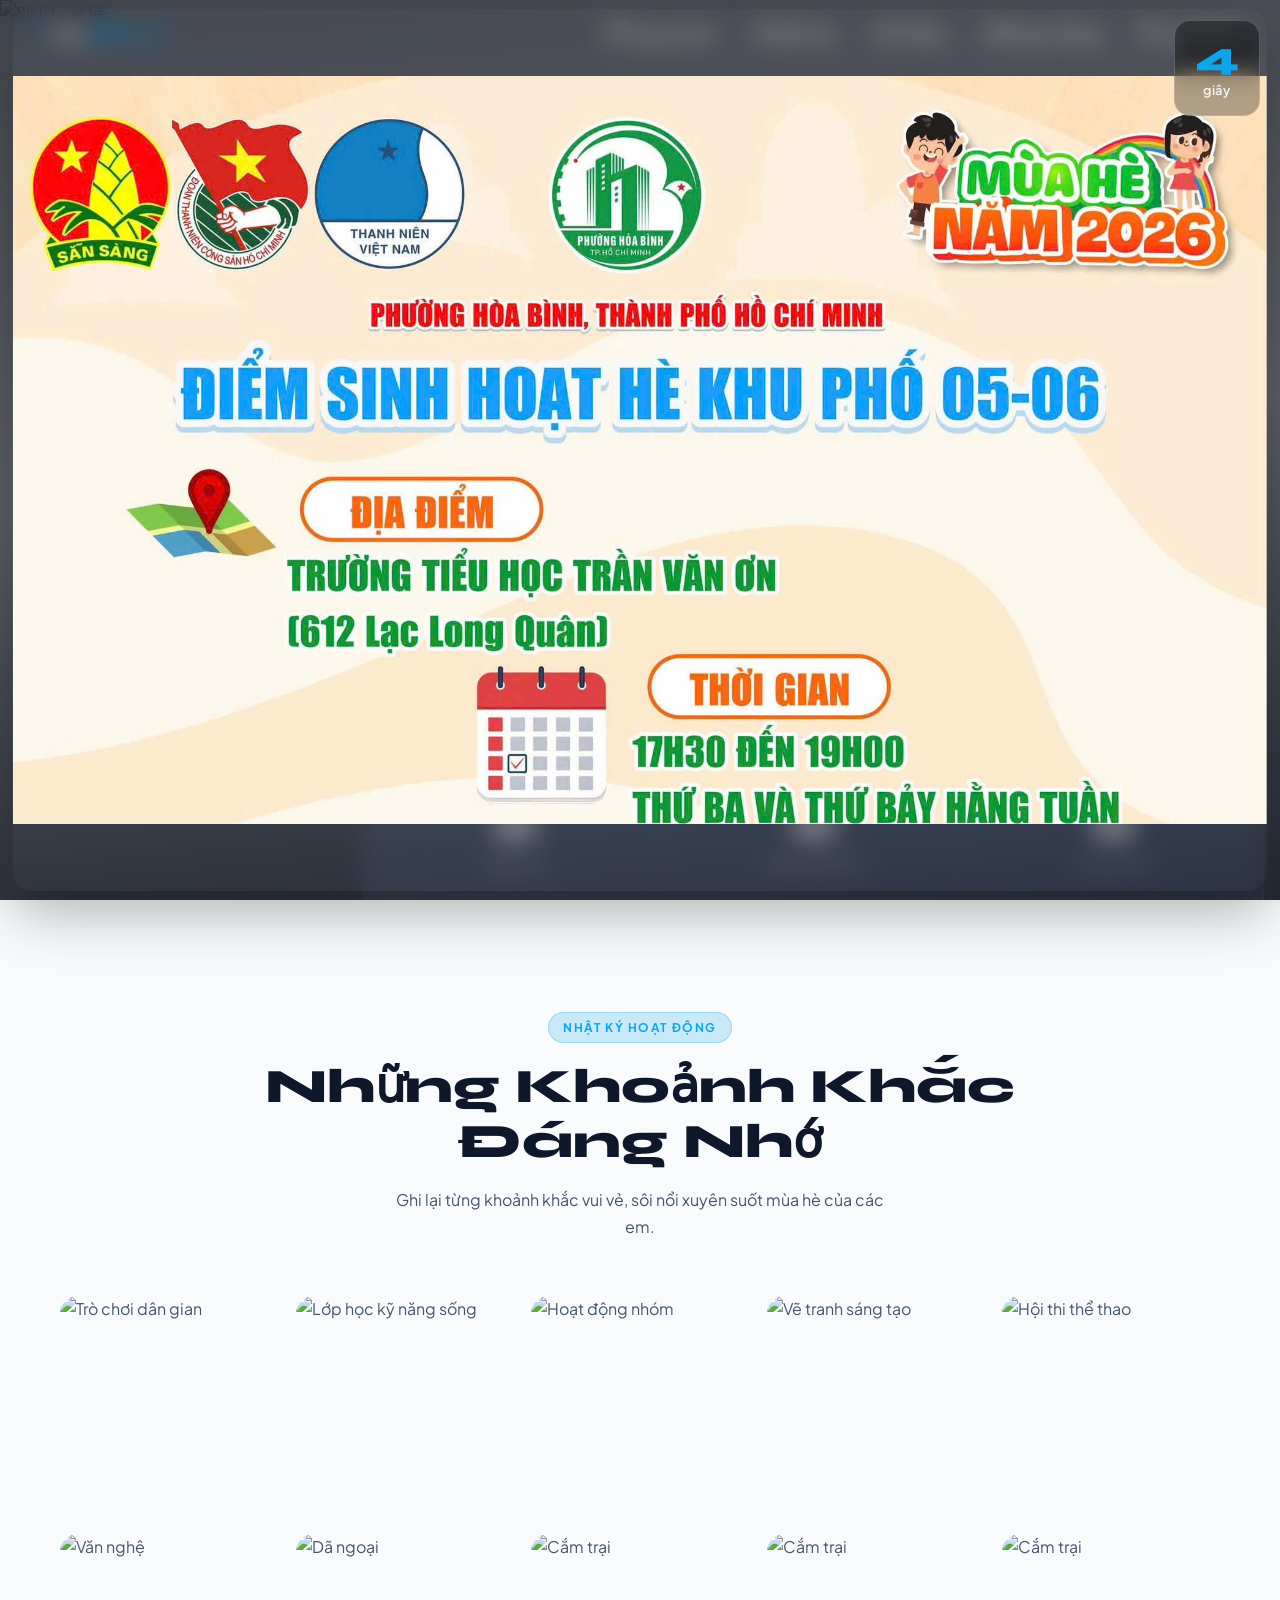
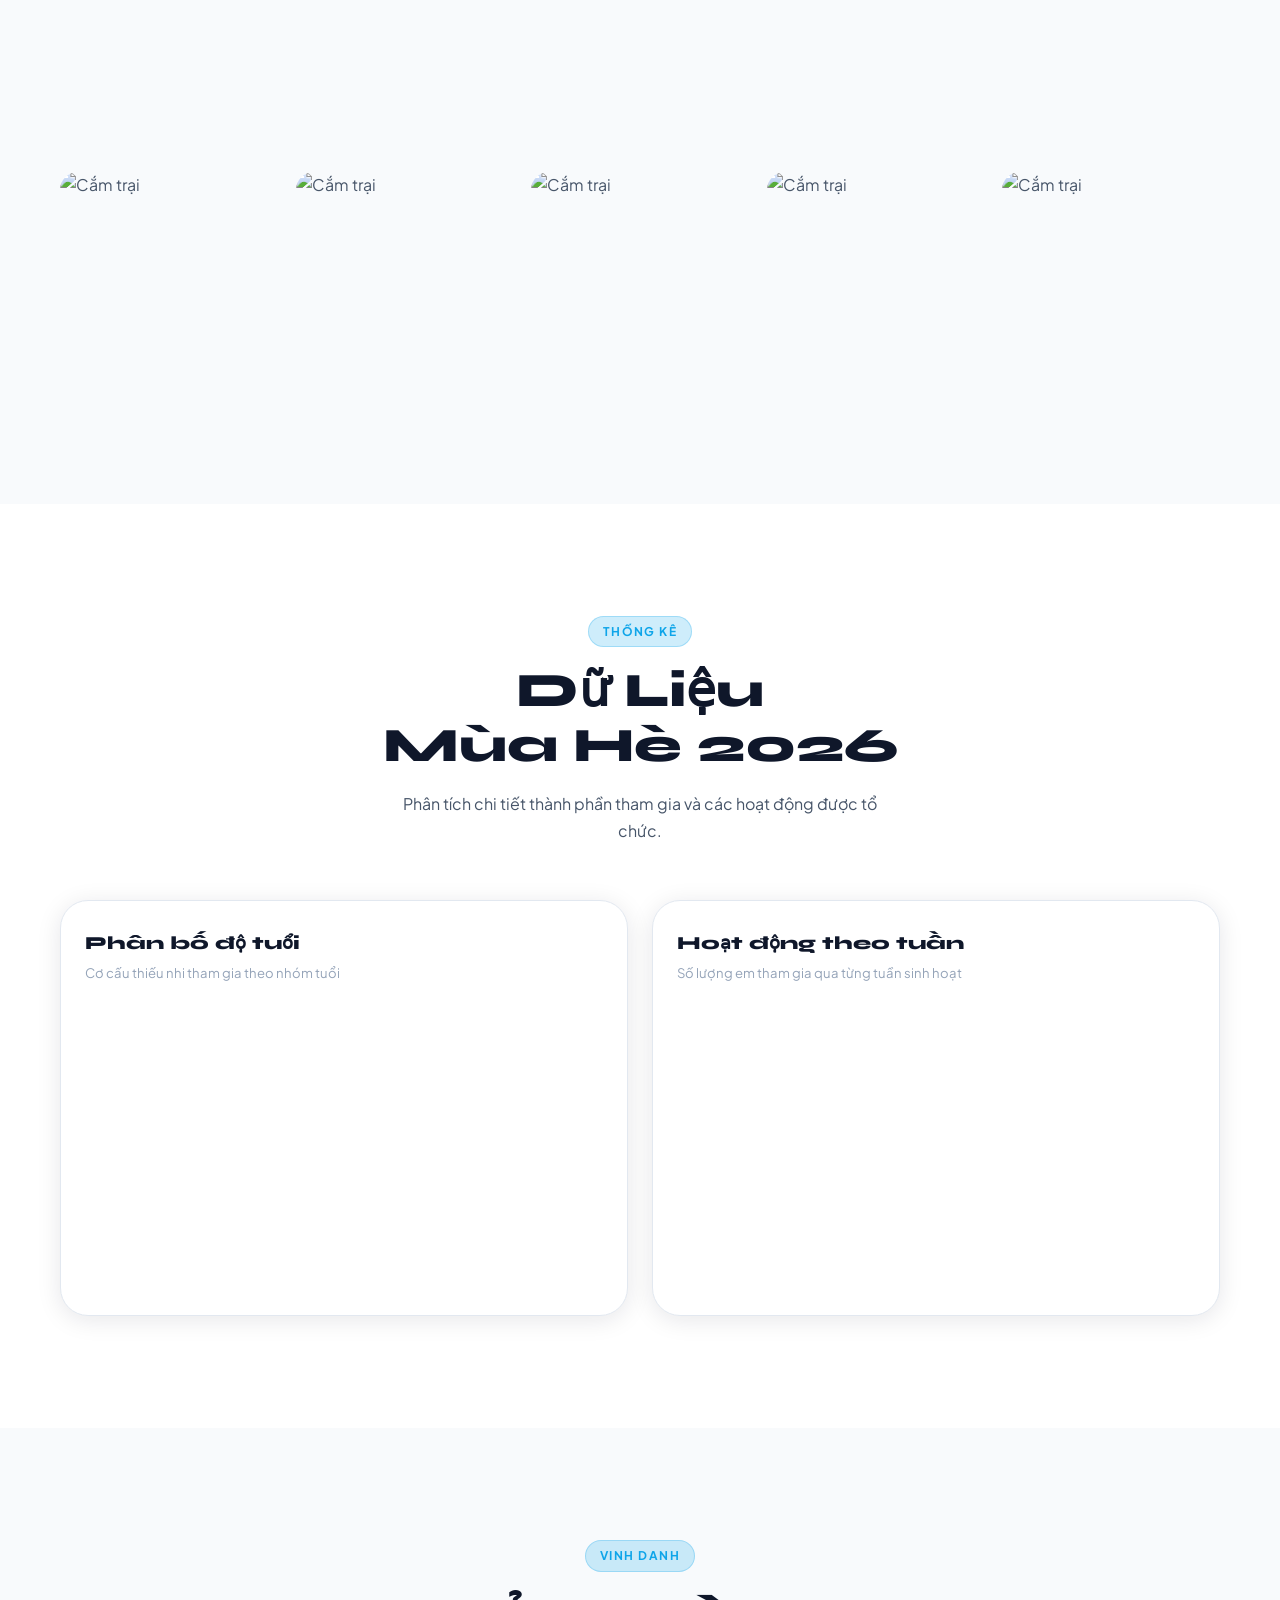
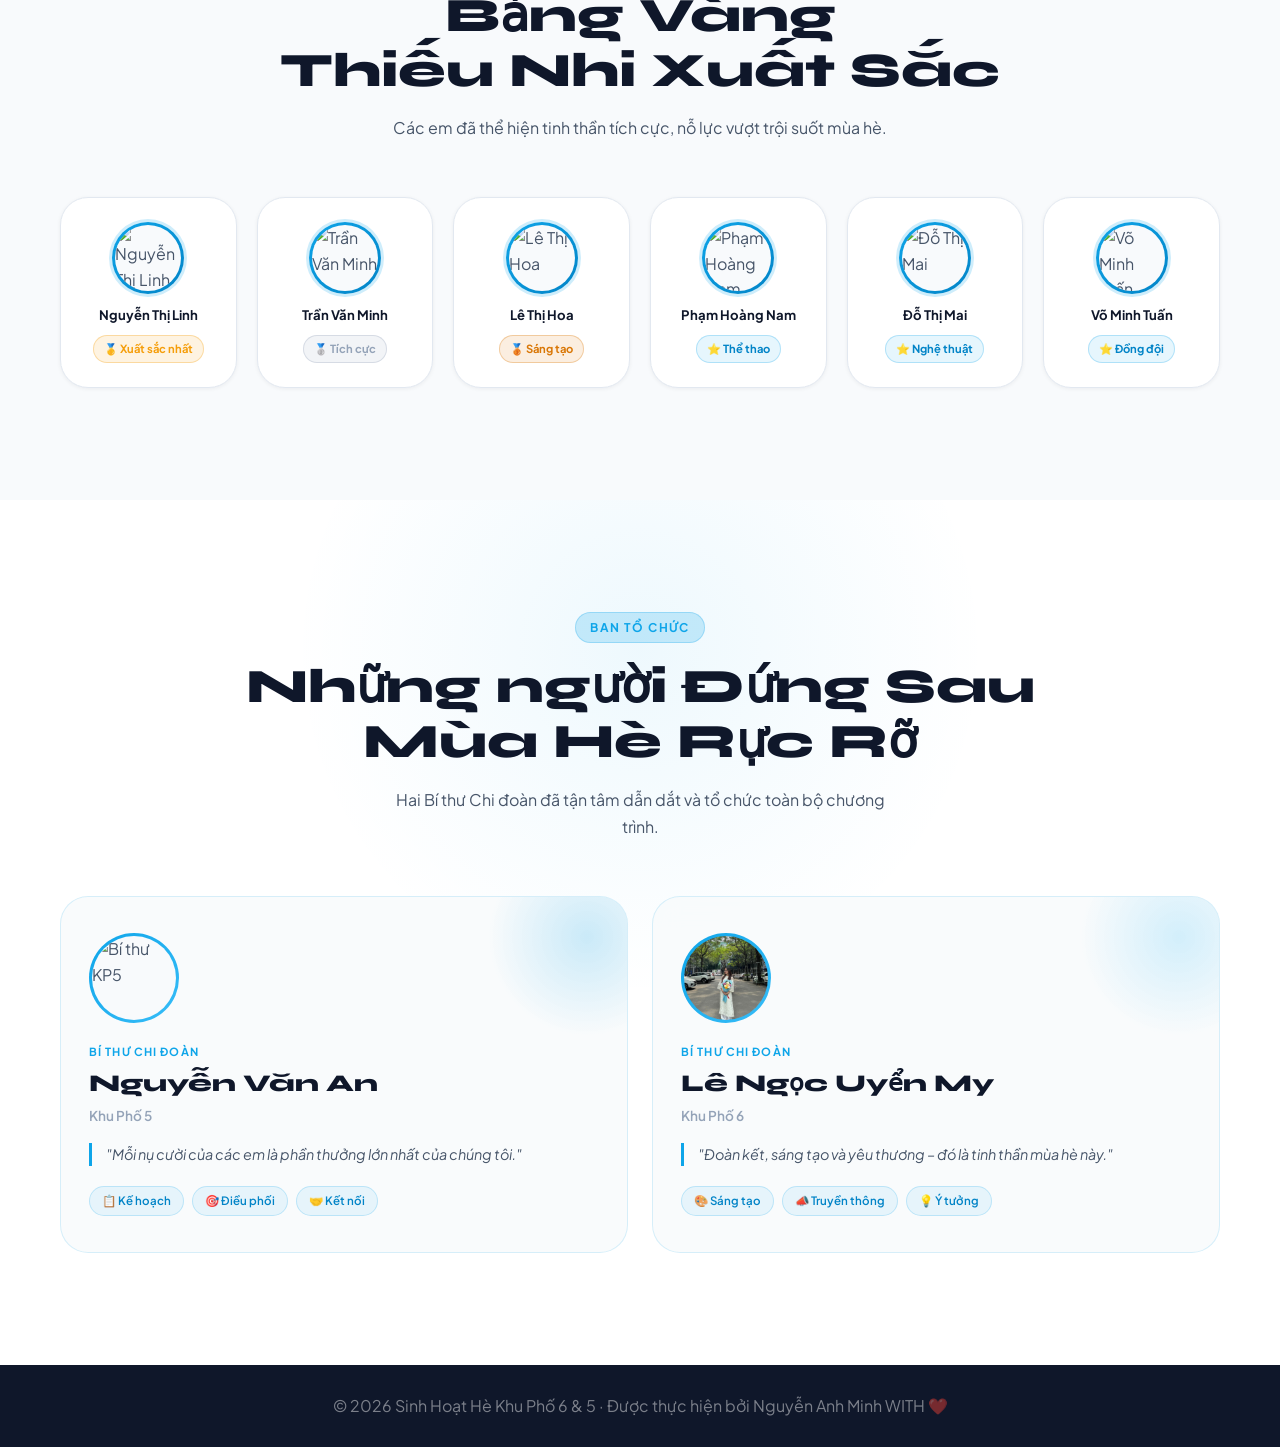
==== commit 72199943: "change main.main.html to index.html" ====
--- a/index.html
+++ b/index.html
@@ -26,7 +26,7 @@
     />
     <link rel="stylesheet" href="https://unpkg.com/aos@2.3.4/dist/aos.css" />
     <link rel="stylesheet" href="https://cdn.jsdelivr.net/npm/glightbox/dist/css/glightbox.min.css" />
-    <link rel="stylesheet" href="style.css" />
+    <link rel="stylesheet" href="main.css" />
   </head>
   <body>
     <!-- Splash Screen -->
@@ -471,7 +471,7 @@
         <div class="container">
           <div class="section-header" data-aos="fade-up">
             <span class="section-tag">Ban Tổ Chức</span>
-            <h2 class="section-title">Người Đứng Sau<br />Mùa Hè Rực Rỡ</h2>
+            <h2 class="section-title">Những người Đứng Sau<br />Mùa Hè Rực Rỡ</h2>
             <p class="section-desc">Hai Bí thư Chi đoàn đã tận tâm dẫn dắt và tổ chức toàn bộ chương trình.</p>
           </div>
           <div class="organizers-grid">
@@ -551,6 +551,6 @@
     <script src="https://cdn.jsdelivr.net/npm/countup.js@2.6.2/dist/countUp.umd.js"></script>
     <script src="https://cdn.jsdelivr.net/npm/chart.js@4.4.0/dist/chart.umd.min.js"></script>
     <script src="https://cdn.jsdelivr.net/npm/glightbox/dist/js/glightbox.min.js"></script>
-    <script src="script.js"></script>
+    <script src="main.js"></script>
   </body>
 </html>
--- a/main.css
+++ b/main.css
@@ -0,0 +1,1084 @@
+*,
+*::before,
+*::after {
+  box-sizing: border-box;
+  margin: 0;
+  padding: 0;
+}
+
+:root {
+  --white: #ffffff;
+  --gray-bg: #f8fafc;
+  --gray-light: #e2e8f0;
+  --gray-mid: #94a3b8;
+  --text-body: #475569;
+  --text-heading: #0f172a;
+  --cyan: #0ea5e9;
+  --cyan-dark: #0284c7;
+  --cyan-light: #bae6fd;
+  --cyan-glow: rgba(14, 165, 233, 0.2);
+  --gold: #f59e0b;
+  --silver: #94a3b8;
+  --bronze: #d97706;
+  --radius-sm: 10px;
+  --radius-md: 18px;
+  --radius-lg: 28px;
+  --shadow-sm: 0 1px 4px rgba(15, 23, 42, 0.06);
+  --shadow-md: 0 4px 24px rgba(15, 23, 42, 0.1);
+  --shadow-lg: 0 12px 48px rgba(15, 23, 42, 0.14);
+  --transition: 0.3s cubic-bezier(0.4, 0, 0.2, 1);
+  --font: "Plus Jakarta Sans", sans-serif;
+  --font-display: "Syne", sans-serif;
+}
+
+html {
+  scroll-behavior: smooth;
+  scroll-padding-top: 10rem;
+  -webkit-font-smoothing: antialiased;
+  overflow-x: hidden;
+  width: 100%;
+}
+
+body {
+  font-family: var(--font);
+  color: var(--text-body);
+  background-color: var(--white);
+  overflow-x: hidden;
+  width: 100%;
+  line-height: 1.6;
+}
+
+img {
+  max-width: 100%;
+  display: block;
+}
+
+a {
+  text-decoration: none;
+  color: inherit;
+}
+
+.container {
+  width: 100%;
+  max-width: 1200px;
+  margin-inline: auto;
+  padding-inline: 20px;
+}
+
+.section {
+  padding-block: 80px;
+}
+
+.section-header {
+  text-align: center;
+  margin-bottom: 56px;
+}
+
+.section-tag {
+  display: inline-block;
+  font-size: 0.75rem;
+  font-weight: 700;
+  letter-spacing: 0.12em;
+  text-transform: uppercase;
+  color: var(--cyan);
+  background: var(--cyan-glow);
+  border: 1px solid rgba(14, 165, 233, 0.25);
+  padding: 5px 14px;
+  border-radius: 100px;
+  margin-bottom: 16px;
+}
+
+.section-title {
+  font-family: var(--font-display);
+  font-size: clamp(1.8rem, 5vw, 3rem);
+  font-weight: 800;
+  color: var(--text-heading);
+  line-height: 1.15;
+  margin-bottom: 16px;
+}
+
+.section-desc {
+  font-size: 1rem;
+  color: var(--text-body);
+  max-width: 520px;
+  margin-inline: auto;
+  line-height: 1.7;
+}
+
+/* Splash Screen Styles */
+.splash-screen {
+  position: fixed;
+  top: 0;
+  left: 0;
+  width: 100%;
+  height: 100%;
+  display: flex;
+  align-items: center;
+  justify-content: center;
+  z-index: 9999;
+  background: rgba(0, 0, 0, 0.3);
+  backdrop-filter: blur(12px);
+  -webkit-backdrop-filter: blur(12px);
+  transition:
+    opacity 0.8s cubic-bezier(0.4, 0, 0.2, 1),
+    visibility 0.8s cubic-bezier(0.4, 0, 0.2, 1),
+    backdrop-filter 0.8s cubic-bezier(0.4, 0, 0.2, 1),
+    -webkit-backdrop-filter 0.8s cubic-bezier(0.4, 0, 0.2, 1),
+    background 0.8s cubic-bezier(0.4, 0, 0.2, 1);
+}
+
+.splash-screen.hidden {
+  opacity: 0;
+  visibility: hidden;
+  pointer-events: none;
+  background: rgba(0, 0, 0, 0);
+  backdrop-filter: blur(0px);
+  -webkit-backdrop-filter: blur(0px);
+}
+
+.splash-image {
+  position: absolute;
+  top: 50%;
+  left: 50%;
+  transform: translate(-50%, -50%) scale(1);
+  width: 98vw;
+  height: 98vh;
+  max-width: 1600px;
+  object-fit: contain;
+  display: block;
+  border-radius: 20px;
+  box-shadow: 0 20px 60px rgba(0, 0, 0, 0.3);
+  transition:
+    transform 0.8s cubic-bezier(0.4, 0, 0.2, 1),
+    opacity 0.8s cubic-bezier(0.4, 0, 0.2, 1),
+    border-radius 0.8s ease;
+}
+
+.splash-screen.hidden .splash-image {
+  transform: translate(-50%, -50%) scale(0.85);
+  opacity: 0;
+  border-radius: 40px;
+}
+
+.splash-overlay {
+  display: none;
+}
+
+.splash-countdown {
+  position: absolute;
+  right: 20px;
+  top: 20px;
+  z-index: 10;
+  text-align: center;
+  color: var(--white);
+  background: rgba(0, 0, 0, 0.3);
+  backdrop-filter: blur(12px);
+  -webkit-backdrop-filter: blur(12px);
+  padding: 15px 20px;
+  border-radius: 16px;
+  border: 1px solid rgba(255, 255, 255, 0.2);
+}
+
+.countdown-number {
+  display: block;
+  font-size: 2.5rem;
+  font-weight: 800;
+  font-family: var(--font-display);
+  line-height: 1;
+  margin-bottom: 4px;
+  color: #0ea5e9;
+}
+
+.countdown-label {
+  display: block;
+  font-size: 0.8rem;
+  font-weight: 600;
+  letter-spacing: 0.05em;
+  opacity: 0.9;
+}
+
+/* Responsive - Mobile Optimization */
+@media (max-width: 768px) {
+  .splash-screen {
+    background: rgba(0, 0, 0, 0.6);
+  }
+
+  .splash-image {
+    width: 100%;
+    height: 90vh;
+    max-width: 550px;
+    max-height: 90vh;
+    object-fit: contain;
+    border-radius: 20px;
+    box-shadow: 0 20px 60px rgba(0, 0, 0, 0.3);
+  }
+
+  .splash-overlay {
+    display: none;
+  }
+
+  .splash-countdown {
+    position: fixed;
+    right: 15px;
+    top: 15px;
+    padding: 12px 16px;
+  }
+
+  .countdown-number {
+    font-size: 2rem;
+    margin-bottom: 2px;
+  }
+
+  .countdown-label {
+    font-size: 0.75rem;
+  }
+}
+
+@media (max-width: 480px) {
+  .splash-image {
+    width: 95%;
+    height: 70vh;
+    max-height: 70vh;
+    border-radius: 16px;
+  }
+
+  .splash-countdown {
+    right: 10px;
+    top: 10px;
+    padding: 10px 14px;
+  }
+
+  .countdown-number {
+    font-size: 1.8rem;
+  }
+
+  .countdown-label {
+    font-size: 0.7rem;
+  }
+}
+
+/* keyframes fadeOutSplash removed */
+
+.site-header {
+  position: fixed;
+  top: 0;
+  left: 0;
+  right: 0;
+  z-index: 1000;
+  padding-block: 0;
+  transition:
+    background var(--transition),
+    box-shadow var(--transition);
+}
+
+.site-header.scrolled {
+  background: rgba(255, 255, 255, 0.72);
+  backdrop-filter: blur(20px) saturate(180%);
+  -webkit-backdrop-filter: blur(20px) saturate(180%);
+  box-shadow:
+    0 1px 0 rgba(15, 23, 42, 0.08),
+    var(--shadow-sm);
+}
+
+.header-inner {
+  display: flex;
+  align-items: center;
+  justify-content: space-between;
+  height: 64px;
+  padding-inline: 24px;
+  max-width: 1280px;
+  margin-inline: auto;
+}
+
+.logo {
+  display: flex;
+  align-items: center;
+  gap: 8px;
+  font-family: var(--font);
+  font-size: 1.5rem;
+  color: var(--white);
+  transition: color var(--transition);
+}
+
+.site-header.scrolled .logo {
+  color: var(--text-heading);
+}
+
+.logo-icon {
+  font-size: 1.35rem;
+  line-height: 1;
+  color: var(--cyan);
+}
+
+.logo-text {
+  font-weight: 600;
+  white-space: nowrap;
+  color: white;
+}
+
+.logo-text strong {
+  font-weight: 800;
+  color: var(--cyan);
+}
+
+.nav-toggle {
+  display: flex;
+  flex-direction: column;
+  justify-content: center;
+  gap: 5px;
+  background: none;
+  border: none;
+  cursor: pointer;
+  padding: 6px;
+  z-index: 1100;
+}
+
+.nav-toggle span {
+  display: block;
+  width: 22px;
+  height: 2px;
+  background: var(--white);
+  border-radius: 2px;
+  transition: var(--transition);
+}
+
+.site-header.scrolled .nav-toggle span {
+  background: var(--text-heading);
+}
+
+.site-header.scrolled .nav-toggle.open span {
+  background: var(--white);
+}
+
+.nav-toggle.open span:nth-child(1) {
+  transform: translateY(7px) rotate(45deg);
+}
+
+.nav-toggle.open span:nth-child(2) {
+  opacity: 0;
+}
+
+.nav-toggle.open span:nth-child(3) {
+  transform: translateY(-7px) rotate(-45deg);
+}
+
+.main-nav {
+  display: none;
+  position: fixed;
+  inset: 0;
+  width: 100%;
+  height: 100dvh;
+  min-height: 100dvh;
+  background: rgba(15, 23, 42, 0.98);
+  backdrop-filter: blur(8px);
+  flex-direction: column;
+  align-items: center;
+  justify-content: center;
+  gap: 32px;
+  z-index: 1050;
+}
+
+.main-nav.open {
+  display: flex !important;
+}
+
+.main-nav.open .nav-link {
+  color: var(--white) !important;
+}
+
+.nav-link {
+  font-size: 1.25rem;
+  font-weight: 700;
+  font-family: var(--font-display);
+  color: var(--white);
+  position: relative;
+  transition: color var(--transition);
+}
+
+.nav-link::after {
+  content: "";
+  position: absolute;
+  bottom: -4px;
+  left: 0;
+  width: 0;
+  height: 2px;
+  background: var(--cyan);
+  transition: width var(--transition);
+}
+
+.nav-link:hover {
+  color: var(--cyan);
+}
+
+.nav-link:hover::after {
+  width: 100%;
+}
+
+.hero-section {
+  position: relative;
+  height: 100svh;
+  min-height: 600px;
+  display: flex;
+  flex-direction: column;
+  align-items: center;
+  justify-content: center;
+  overflow: hidden;
+}
+
+.hero-bg {
+  position: absolute;
+  inset: 0;
+}
+
+.hero-img {
+  width: 100%;
+  height: 100%;
+  object-fit: cover;
+  object-position: center;
+}
+
+.hero-overlay {
+  position: absolute;
+  inset: 0;
+  background: linear-gradient(
+    175deg,
+    rgba(15, 23, 42, 0.65) 0%,
+    rgba(15, 23, 42, 0.5) 50%,
+    rgba(15, 23, 42, 0.85) 100%
+  );
+}
+
+.hero-content {
+  position: relative;
+  z-index: 2;
+  text-align: center;
+  padding-inline: 24px;
+  padding-bottom: 160px;
+}
+
+.hero-eyebrow {
+  font-size: 1.1rem;
+  font-style: italic;
+  font-weight: 700;
+  letter-spacing: 0.15em;
+  text-transform: uppercase;
+  color: var(--cyan-light);
+  margin-bottom: 20px;
+}
+
+.hero-title {
+  font-family: var(--font-display);
+  font-size: clamp(2.4rem, 8vw, 5.5rem);
+  font-weight: 800;
+  color: var(--white);
+  line-height: 1.05;
+  margin-bottom: 20px;
+}
+
+.hero-title-accent {
+  color: var(--cyan);
+}
+
+.hero-sub {
+  font-size: clamp(0.95rem, 2.5vw, 1.2rem);
+  color: rgba(255, 255, 255, 0.75);
+  white-space: nowrap;
+  margin-inline: auto;
+  line-height: 1.6;
+}
+
+.stats-dashboard {
+  position: absolute;
+  bottom: 0;
+  left: 0;
+  right: 0;
+  margin-inline: auto;
+  width: 90%;
+  max-width: 900px;
+  display: grid;
+  grid-template-columns: repeat(3, 1fr);
+  background: rgba(255, 255, 255, 0.08);
+  backdrop-filter: blur(20px) saturate(180%);
+  -webkit-backdrop-filter: blur(20px) saturate(180%);
+  border: 1px solid rgba(255, 255, 255, 0.15);
+  border-bottom: none;
+  border-radius: var(--radius-lg) var(--radius-lg) 0 0;
+  overflow: hidden;
+  z-index: 3;
+}
+
+.stat-divider {
+  display: none;
+}
+
+.stat-item {
+  padding: 20px 6px;
+  text-align: center;
+  position: relative;
+}
+
+.stat-item:not(:last-child)::after {
+  content: "";
+  position: absolute;
+  right: 0;
+  top: 20%;
+  height: 60%;
+  width: 1px;
+  background: rgba(255, 255, 255, 0.15);
+}
+
+/* Removed mobile 2-column overrides */
+
+.stat-number {
+  display: block;
+  font-family: var(--font-display);
+  font-size: clamp(1.8rem, 5vw, 2.6rem);
+  font-weight: 800;
+  color: var(--white);
+  line-height: 1;
+  margin-bottom: 6px;
+}
+
+.stat-label {
+  font-size: 0.72rem;
+  font-weight: 600;
+  color: rgba(255, 255, 255, 0.6);
+  letter-spacing: 0.05em;
+  text-transform: uppercase;
+}
+
+.events-section {
+  background: var(--gray-bg);
+}
+
+.masonry-grid {
+  display: grid;
+  grid-template-columns: repeat(auto-fill, minmax(260px, 1fr));
+  gap: 12px;
+}
+
+.masonry-item {
+  margin-bottom: 0;
+  border-radius: var(--radius-md);
+  overflow: hidden;
+  position: relative;
+  cursor: pointer;
+  height: 240px;
+}
+
+.masonry-item img {
+  width: 100%;
+  height: 100%;
+  object-fit: cover;
+  display: block;
+  transition:
+    transform 0.5s var(--transition),
+    filter 0.4s;
+}
+
+.masonry-caption {
+  position: absolute;
+  inset: 0;
+  background: linear-gradient(
+    0deg,
+    rgba(14, 165, 233, 0.85) 0%,
+    transparent 55%
+  );
+  display: flex;
+  align-items: flex-end;
+  padding: 16px 12px;
+  opacity: 0;
+  transition: opacity var(--transition);
+}
+
+.masonry-caption span {
+  font-size: 0.8rem;
+  font-weight: 700;
+  color: var(--white);
+  line-height: 1.3;
+}
+
+.masonry-item:hover img {
+  transform: scale(1.05);
+  filter: brightness(0.75);
+}
+
+.masonry-item:hover .masonry-caption {
+  opacity: 1;
+}
+
+.analytics-section {
+  background: var(--white);
+}
+
+.charts-grid {
+  display: grid;
+  grid-template-columns: 1fr;
+  gap: 24px;
+}
+
+.chart-card {
+  background: var(--white);
+  border: 1px solid var(--gray-light);
+  border-radius: var(--radius-lg);
+  padding: 28px 24px;
+  box-shadow: var(--shadow-md);
+  transition:
+    transform var(--transition),
+    box-shadow var(--transition);
+}
+
+.chart-card:hover {
+  transform: translateY(-4px);
+  box-shadow: var(--shadow-lg);
+}
+
+.chart-title {
+  font-family: var(--font-display);
+  font-size: 1.15rem;
+  font-weight: 800;
+  color: var(--text-heading);
+  margin-bottom: 4px;
+}
+
+.chart-sub {
+  font-size: 0.82rem;
+  color: var(--gray-mid);
+  margin-bottom: 24px;
+}
+
+.chart-wrap {
+  position: relative;
+  width: 100%;
+  max-width: 280px;
+  margin-inline: auto;
+}
+
+.chart-wrap.bar-chart-wrap {
+  max-width: 100%;
+  height: 280px;
+}
+
+.chart-wrap canvas {
+  width: 100% !important;
+}
+
+.chart-legend {
+  display: flex;
+  flex-wrap: wrap;
+  gap: 10px;
+  justify-content: center;
+  margin-top: 20px;
+}
+
+.legend-item {
+  display: flex;
+  align-items: center;
+  gap: 6px;
+  font-size: 0.78rem;
+  font-weight: 600;
+  color: var(--text-body);
+}
+
+.legend-dot {
+  width: 10px;
+  height: 10px;
+  border-radius: 50%;
+  flex-shrink: 0;
+}
+
+.hof-section {
+  background: var(--gray-bg);
+  overflow: hidden;
+}
+
+.hof-grid {
+  display: grid;
+  grid-template-columns: repeat(2, 1fr);
+  gap: 16px;
+  justify-items: center;
+}
+
+.hof-card {
+  display: flex;
+  flex-direction: column;
+  align-items: center;
+  gap: 10px;
+  padding: 24px 16px;
+  background: var(--white);
+  border: 1px solid var(--gray-light);
+  border-radius: var(--radius-lg);
+  box-shadow: var(--shadow-sm);
+  width: 100%;
+  max-width: 200px;
+  transition:
+    transform var(--transition),
+    box-shadow var(--transition);
+}
+
+.hof-card:hover {
+  transform: translateY(-6px);
+  box-shadow: var(--shadow-md);
+}
+
+.hof-avatar-ring {
+  width: 72px;
+  height: 72px;
+  border-radius: 50%;
+  padding: 3px;
+  background: linear-gradient(135deg, var(--cyan), var(--cyan-dark));
+  box-shadow: 0 0 0 3px rgba(14, 165, 233, 0.2);
+}
+
+.hof-avatar {
+  width: 100%;
+  height: 100%;
+  border-radius: 50%;
+  object-fit: cover;
+  background: var(--gray-bg);
+}
+
+.hof-name {
+  font-size: 0.82rem;
+  font-weight: 700;
+  color: var(--text-heading);
+  text-align: center;
+}
+
+.hof-badge {
+  font-size: 0.7rem;
+  font-weight: 700;
+  padding: 4px 10px;
+  border-radius: 100px;
+  text-align: center;
+}
+
+.badge-gold {
+  background: rgba(245, 158, 11, 0.12);
+  color: var(--gold);
+  border: 1px solid rgba(245, 158, 11, 0.3);
+}
+
+.badge-silver {
+  background: rgba(148, 163, 184, 0.12);
+  color: var(--silver);
+  border: 1px solid rgba(148, 163, 184, 0.3);
+}
+
+.badge-bronze {
+  background: rgba(217, 119, 6, 0.12);
+  color: var(--bronze);
+  border: 1px solid rgba(217, 119, 6, 0.3);
+}
+
+.badge-star {
+  background: rgba(14, 165, 233, 0.1);
+  color: var(--cyan-dark);
+  border: 1px solid rgba(14, 165, 233, 0.25);
+}
+
+.organizers-section {
+  background: var(--white);
+  position: relative;
+  overflow: hidden;
+}
+
+.organizers-section::before {
+  content: "";
+  position: absolute;
+  top: -200px;
+  left: 50%;
+  transform: translateX(-50%);
+  width: 700px;
+  height: 700px;
+  background: radial-gradient(
+    ellipse,
+    rgba(14, 165, 233, 0.07) 0%,
+    transparent 70%
+  );
+  pointer-events: none;
+}
+
+.organizers-grid {
+  display: grid;
+  grid-template-columns: 1fr;
+  gap: 24px;
+  justify-items: center;
+}
+
+.profile-card {
+  position: relative;
+  background: rgba(248, 250, 252, 0.8);
+  border: 1px solid rgba(14, 165, 233, 0.15);
+  border-radius: var(--radius-lg);
+  padding: 36px 28px;
+  width: 100%;
+  max-width: 420px;
+  backdrop-filter: blur(12px);
+  -webkit-backdrop-filter: blur(12px);
+  overflow: hidden;
+  transition:
+    transform var(--transition),
+    box-shadow var(--transition);
+}
+
+.profile-card:hover {
+  transform: translateY(-8px);
+  box-shadow: 0 20px 60px rgba(14, 165, 233, 0.15);
+}
+
+.profile-glow {
+  position: absolute;
+  top: -60px;
+  right: -60px;
+  width: 200px;
+  height: 200px;
+  background: radial-gradient(
+    circle,
+    rgba(14, 165, 233, 0.2) 0%,
+    transparent 70%
+  );
+  pointer-events: none;
+}
+
+.profile-glow-2 {
+  background: radial-gradient(
+    circle,
+    rgba(56, 189, 248, 0.2) 0%,
+    transparent 70%
+  );
+}
+
+.profile-avatar-wrap {
+  width: 90px;
+  height: 90px;
+  border-radius: 50%;
+  padding: 3px;
+  background: linear-gradient(135deg, var(--cyan), #38bdf8);
+  margin-bottom: 20px;
+}
+
+.profile-zoom {
+  display: block;
+  width: 100%;
+  height: 100%;
+  border-radius: 50%;
+  cursor: zoom-in;
+}
+
+.profile-avatar {
+  width: 100%;
+  height: 100%;
+  border-radius: 50%;
+  object-fit: cover;
+  background: var(--gray-bg);
+}
+
+.profile-role {
+  display: block;
+  font-size: 0.7rem;
+  font-weight: 700;
+  letter-spacing: 0.1em;
+  text-transform: uppercase;
+  color: var(--cyan);
+  margin-bottom: 4px;
+}
+
+.profile-name {
+  font-family: var(--font-display);
+  font-size: 1.5rem;
+  font-weight: 800;
+  color: var(--text-heading);
+  margin-bottom: 2px;
+}
+
+.profile-unit {
+  font-size: 0.85rem;
+  font-weight: 600;
+  color: var(--gray-mid);
+  margin-bottom: 16px;
+}
+
+.profile-quote {
+  font-size: 0.9rem;
+  color: var(--text-body);
+  font-style: italic;
+  line-height: 1.6;
+  border-left: 3px solid var(--cyan);
+  padding-left: 14px;
+  margin-bottom: 20px;
+}
+
+.profile-badges {
+  display: flex;
+  flex-wrap: wrap;
+  gap: 8px;
+}
+
+.profile-badges span {
+  font-size: 0.72rem;
+  font-weight: 600;
+  background: rgba(14, 165, 233, 0.08);
+  border: 1px solid rgba(14, 165, 233, 0.2);
+  color: var(--cyan-dark);
+  padding: 5px 12px;
+  border-radius: 100px;
+}
+
+.site-footer-bar {
+  background: var(--text-heading);
+  padding-block: 28px;
+  text-align: center;
+}
+
+.site-footer-bar p {
+  font-size: 1rem;
+  color: rgba(255, 255, 255, 0.45);
+}
+
+.back-to-top {
+  position: fixed;
+  bottom: 24px;
+  right: 20px;
+  width: 44px;
+  height: 44px;
+  background: var(--cyan);
+  color: var(--white);
+  border: none;
+  border-radius: 50%;
+  display: flex;
+  align-items: center;
+  justify-content: center;
+  cursor: pointer;
+  box-shadow: 0 4px 20px rgba(14, 165, 233, 0.45);
+  opacity: 0;
+  transform: translateY(16px) scale(0.9);
+  transition:
+    opacity var(--transition),
+    transform var(--transition),
+    background var(--transition);
+  z-index: 999;
+  pointer-events: none;
+}
+
+.back-to-top.visible {
+  opacity: 1;
+  transform: translateY(0) scale(1);
+  pointer-events: auto;
+}
+
+.back-to-top:hover {
+  background: var(--cyan-dark);
+}
+
+@media (min-width: 640px) {
+  .masonry-grid {
+    grid-template-columns: repeat(auto-fill, minmax(320px, 1fr));
+    gap: 16px;
+  }
+  .masonry-item {
+    height: 280px;
+  }
+  .hof-grid {
+    grid-template-columns: repeat(3, 1fr);
+    gap: 20px;
+  }
+}
+
+@media (min-width: 768px) {
+  .nav-toggle {
+    display: none;
+  }
+  .main-nav {
+    display: flex;
+    position: static;
+    width: auto;
+    height: auto;
+    min-height: auto;
+    background: none;
+    backdrop-filter: none;
+    flex-direction: row;
+    justify-content: flex-end;
+    gap: 8px;
+  }
+  .nav-link {
+    font-size: 1.45rem;
+    font-weight: 600;
+    font-family: var(--font);
+    color: rgba(255, 255, 255, 0.85);
+    padding: 8px 14px;
+    border-radius: 100px;
+    transition:
+      background var(--transition),
+      color var(--transition);
+  }
+  .nav-link:hover {
+    background: rgba(255, 255, 255, 0.12);
+    color: var(--white);
+    transform: translateY(-5px);
+  }
+  .nav-link::after {
+    display: none;
+  }
+  .site-header.scrolled .nav-link {
+    color: var(--text-body);
+  }
+  .site-header.scrolled .nav-link:hover {
+    background: rgba(14, 165, 233, 0.08);
+    color: var(--cyan-dark);
+  }
+  .stats-dashboard {
+    left: auto;
+    right: 16px;
+    transform: none;
+    width: calc(100% - 64px);
+  }
+  .stat-item {
+    padding: 24px 16px;
+  }
+  .charts-grid {
+    grid-template-columns: repeat(2, 1fr);
+  }
+  .organizers-grid {
+    grid-template-columns: repeat(2, 1fr);
+    justify-items: stretch;
+  }
+  .profile-card {
+    max-width: none;
+  }
+  .hof-grid {
+    grid-template-columns: repeat(6, 1fr);
+  }
+  .hof-card {
+    max-width: none;
+  }
+}
+
+@media (min-width: 1024px) {
+  .section {
+    padding-block: 112px;
+  }
+  .masonry-grid {
+    grid-template-columns: repeat(5, 1fr);
+    gap: 18px;
+  }
+  .masonry-item {
+    height: 220px;
+  }
+  .chart-wrap {
+    max-width: 240px;
+  }
+  
+  .chart-wrap.bar-chart-wrap {
+    max-width: 100%;
+  }
+}
+
+@media (prefers-reduced-motion: reduce) {
+  *,
+  *::before,
+  *::after {
+    animation-duration: 0.01ms !important;
+    transition-duration: 0.01ms !important;
+  }
+}
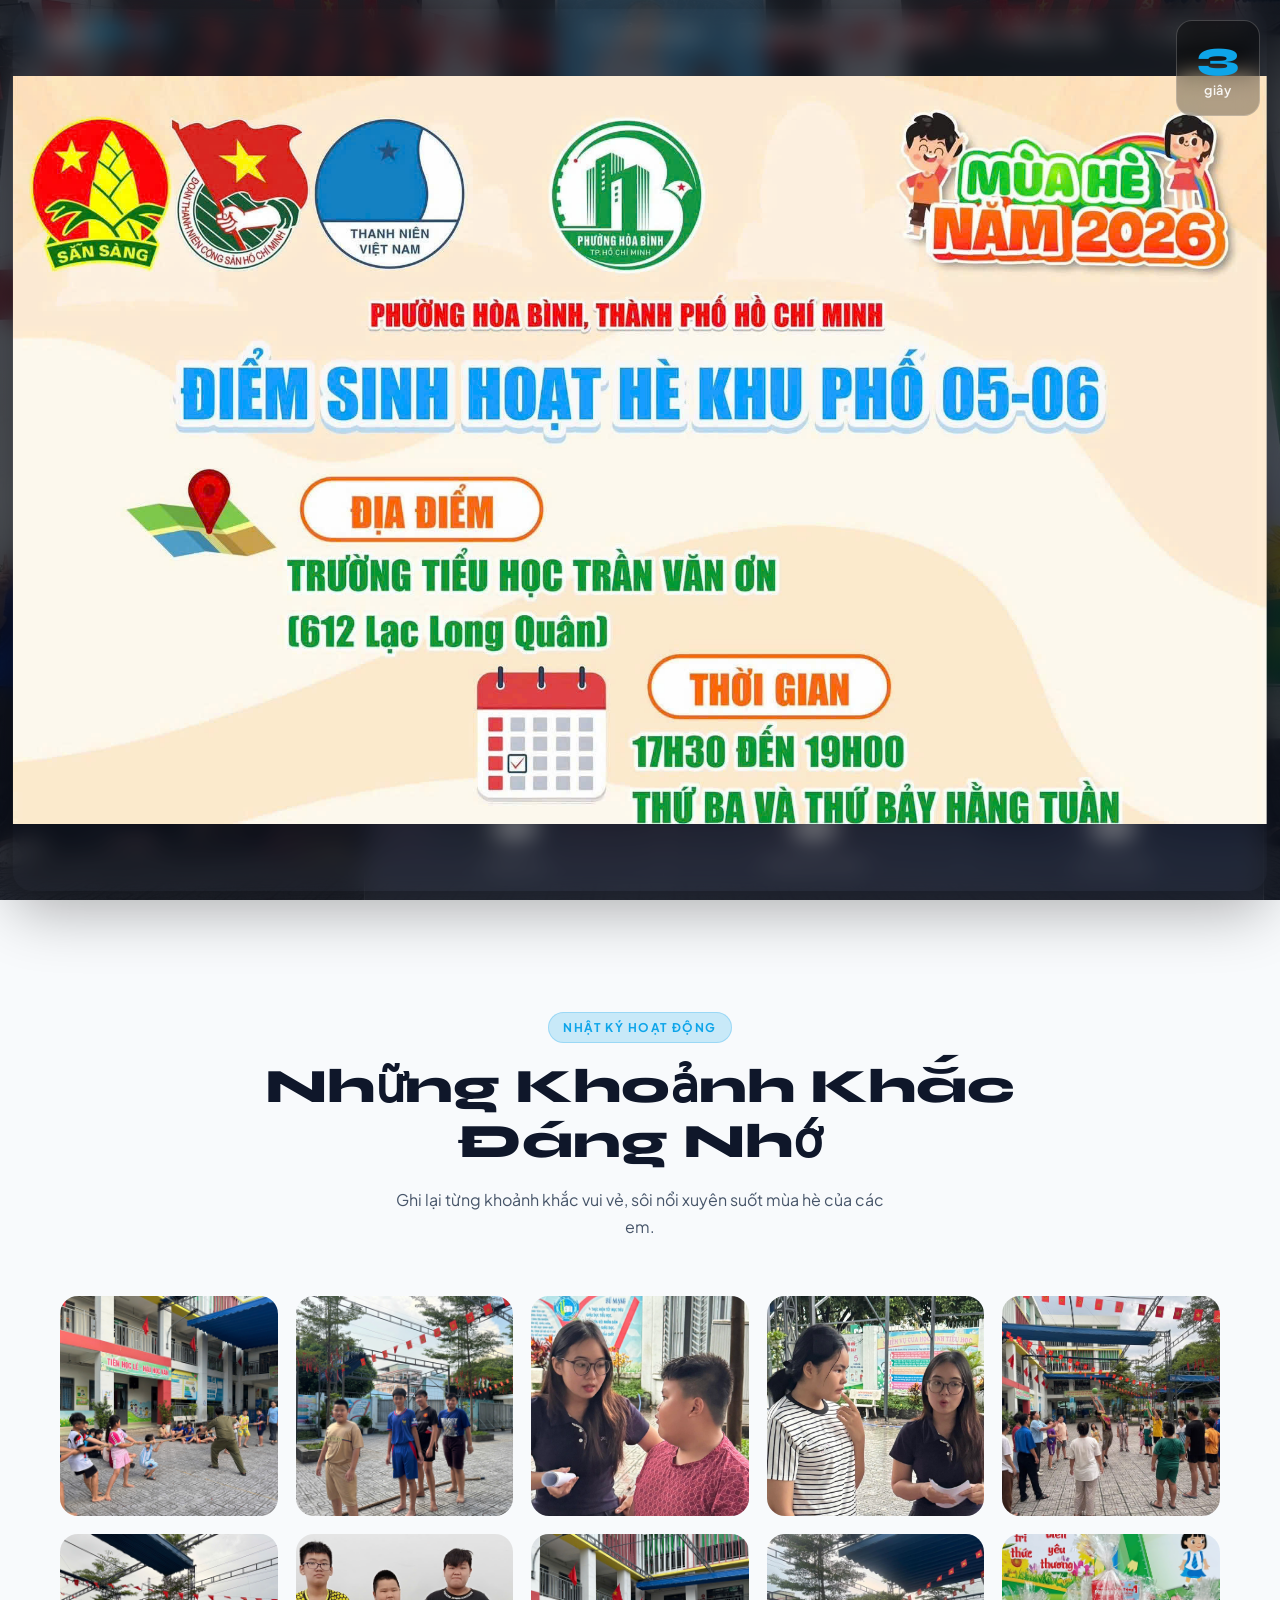
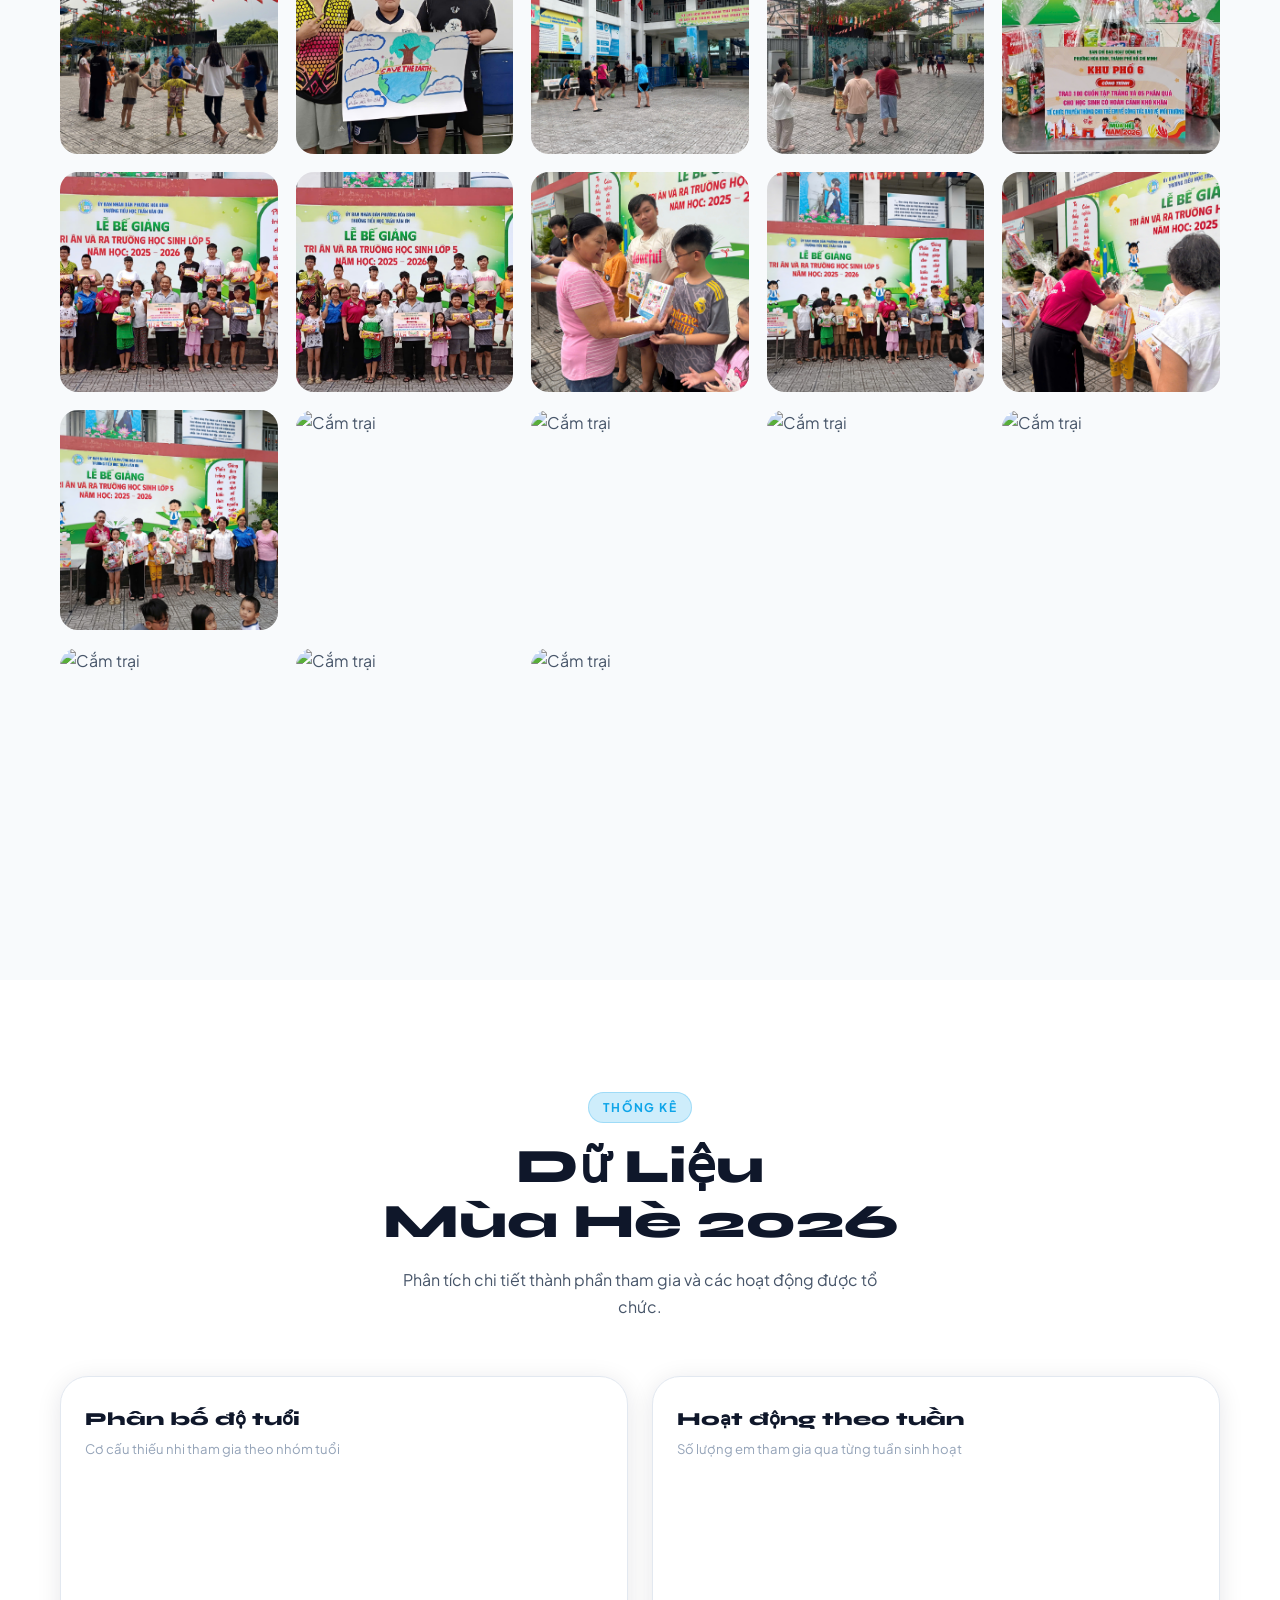
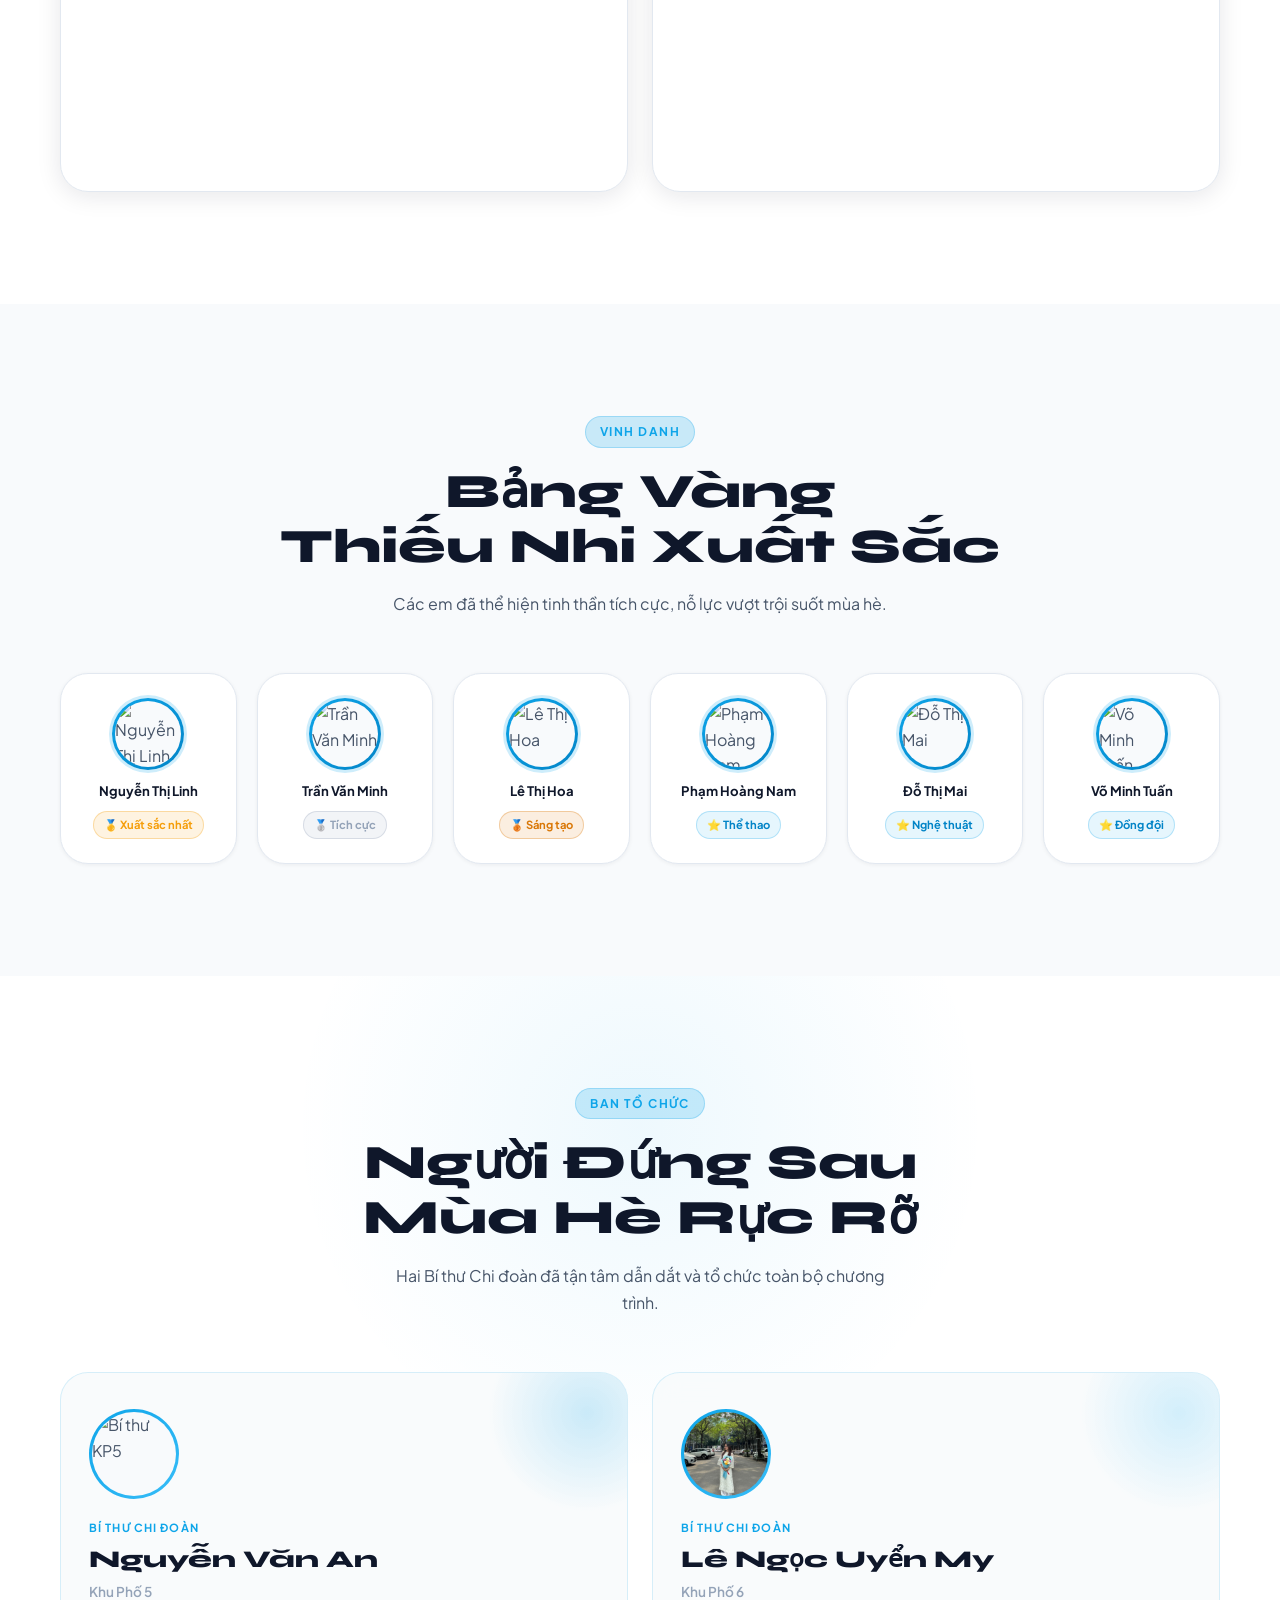
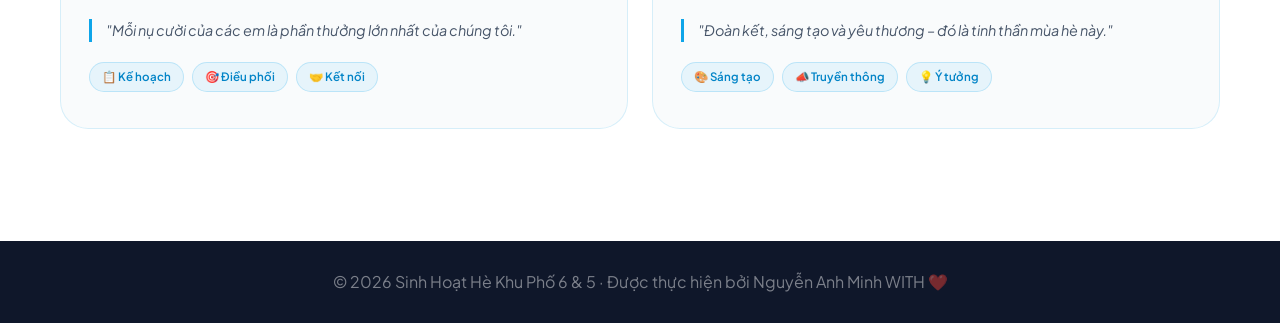
==== commit 6f251636: "Them cac hinh anh can thiet" ====
--- a/index.html
+++ b/index.html
@@ -9,12 +9,18 @@
     />
     <meta name="theme-color" content="#110EA5E9" />
     <meta property="og:type" content="website" />
-    <meta property="og:title" content="Sinh Hoạt Hè Khu Phố 6 & 5 – Tổng Kết 2026" />
+    <meta
+      property="og:title"
+      content="Sinh Hoạt Hè Khu Phố 6 & 5 – Tổng Kết 2026"
+    />
     <meta
       property="og:description"
       content="Nhìn lại một mùa hè sôi động, đầy ắp kỷ niệm của các em thiếu nhi Khu Phố 6 và Khu Phố 5."
     />
-    <meta property="og:image" content="https://images.unsplash.com/photo-1607453998774-d533f65dac99?w=1200&q=80" />
+    <meta
+      property="og:image"
+      content="https://images.unsplash.com/photo-1607453998774-d533f65dac99?w=1200&q=80"
+    />
     <meta property="og:url" content="https://he-kp56.local" />
     <meta property="og:site_name" content="Hè KP5,6" />
     <title>Sinh Hoạt Hè – Khu Phố 6 & 5</title>
@@ -25,13 +31,20 @@
       rel="stylesheet"
     />
     <link rel="stylesheet" href="https://unpkg.com/aos@2.3.4/dist/aos.css" />
-    <link rel="stylesheet" href="https://cdn.jsdelivr.net/npm/glightbox/dist/css/glightbox.min.css" />
-    <link rel="stylesheet" href="main.css" />
+    <link
+      rel="stylesheet"
+      href="https://cdn.jsdelivr.net/npm/glightbox/dist/css/glightbox.min.css"
+    />
+    <link rel="stylesheet" href="style.css" />
   </head>
   <body>
     <!-- Splash Screen -->
     <div id="splash-screen" class="splash-screen">
-      <img src="img/Splash Screen.jpg" alt="Sinh Hoạt Hè KP5,6" class="splash-image" />
+      <img
+        src="img/Splash Screen.jpg"
+        alt="Sinh Hoạt Hè KP5,6"
+        class="splash-image"
+      />
       <div class="splash-overlay"></div>
       <div class="splash-countdown">
         <span id="countdown-timer" class="countdown-number">5</span>
@@ -39,28 +52,145 @@
       </div>
     </div>
 
+    <div class="nav-overlay" id="nav-overlay"></div>
+
     <header class="site-header" id="site-header">
       <div class="header-inner">
         <a href="#overview" class="logo">
           <span class="logo-icon">☀</span>
           <span class="logo-text">Hè <strong>KP6, 5</strong></span>
         </a>
-        <button class="nav-toggle" id="nav-toggle" aria-label="Mở menu"><span></span><span></span><span></span></button>
+        <button class="nav-toggle" id="nav-toggle" aria-label="Mở menu">
+          <span></span><span></span><span></span>
+        </button>
         <nav class="main-nav" id="main-nav">
-          <a href="#overview" class="nav-link">Tổng quan</a>
-          <a href="#events" class="nav-link">Nhật ký</a>
-          <a href="#analytics" class="nav-link">Dữ liệu</a>
-          <a href="#hall-of-fame" class="nav-link">Bảng vàng</a>
-          <a href="#organizers" class="nav-link">Phụ trách</a>
+          <div class="nav-mobile-header">
+            <button class="nav-close" id="nav-close" aria-label="Đóng menu">
+              <svg
+                width="24"
+                height="24"
+                viewBox="0 0 24 24"
+                fill="none"
+                stroke="currentColor"
+                stroke-width="2"
+                stroke-linecap="round"
+                stroke-linejoin="round"
+              >
+                <line x1="18" y1="6" x2="6" y2="18"></line>
+                <line x1="6" y1="6" x2="18" y2="18"></line>
+              </svg>
+            </button>
+            <div class="nav-profile">
+              <img
+                src="img/logo_nav.png"
+                alt="Avatar"
+                class="nav-avatar"
+                onerror="
+                  this.src =
+                    'https://api.dicebear.com/7.x/adventurer/svg?seed=Summer&backgroundColor=b6e3f4'
+                "
+              />
+              <h3 class="nav-profile-name">Mùa Hè 2026</h3>
+              <p class="nav-profile-sub">Tỏa sáng & Vươn lên</p>
+            </div>
+          </div>
+
+          <div class="nav-links-wrap">
+            <div class="nav-section-title">Chung</div>
+            <a href="#overview" class="nav-link">
+              <svg
+                class="nav-icon"
+                viewBox="0 0 24 24"
+                fill="none"
+                stroke="currentColor"
+                stroke-width="2"
+                stroke-linecap="round"
+                stroke-linejoin="round"
+              >
+                <rect x="3" y="3" width="7" height="7"></rect>
+                <rect x="14" y="3" width="7" height="7"></rect>
+                <rect x="14" y="14" width="7" height="7"></rect>
+                <rect x="3" y="14" width="7" height="7"></rect>
+              </svg>
+              Tổng quan
+            </a>
+            <a href="#events" class="nav-link">
+              <svg
+                class="nav-icon"
+                viewBox="0 0 24 24"
+                fill="none"
+                stroke="currentColor"
+                stroke-width="2"
+                stroke-linecap="round"
+                stroke-linejoin="round"
+              >
+                <path d="M4 19.5A2.5 2.5 0 0 1 6.5 17H20"></path>
+                <path
+                  d="M6.5 2H20v20H6.5A2.5 2.5 0 0 1 4 19.5v-15A2.5 2.5 0 0 1 6.5 2z"
+                ></path>
+              </svg>
+              Nhật ký
+            </a>
+            <a href="#analytics" class="nav-link">
+              <svg
+                class="nav-icon"
+                viewBox="0 0 24 24"
+                fill="none"
+                stroke="currentColor"
+                stroke-width="2"
+                stroke-linecap="round"
+                stroke-linejoin="round"
+              >
+                <line x1="18" y1="20" x2="18" y2="10"></line>
+                <line x1="12" y1="20" x2="12" y2="4"></line>
+                <line x1="6" y1="20" x2="6" y2="14"></line>
+              </svg>
+              Dữ liệu
+            </a>
+
+            <div class="nav-section-title">Nổi bật</div>
+            <a href="#hall-of-fame" class="nav-link">
+              <svg
+                class="nav-icon"
+                viewBox="0 0 24 24"
+                fill="none"
+                stroke="currentColor"
+                stroke-width="2"
+                stroke-linecap="round"
+                stroke-linejoin="round"
+              >
+                <polygon
+                  points="12 2 15.09 8.26 22 9.27 17 14.14 18.18 21.02 12 17.77 5.82 21.02 7 14.14 2 9.27 8.91 8.26 12 2"
+                ></polygon>
+              </svg>
+              Bảng vàng
+            </a>
+            <a href="#organizers" class="nav-link">
+              <svg
+                class="nav-icon"
+                viewBox="0 0 24 24"
+                fill="none"
+                stroke="currentColor"
+                stroke-width="2"
+                stroke-linecap="round"
+                stroke-linejoin="round"
+              >
+                <path d="M17 21v-2a4 4 0 0 0-4-4H5a4 4 0 0 0-4 4v2"></path>
+                <circle cx="9" cy="7" r="4"></circle>
+                <path d="M23 21v-2a4 4 0 0 0-3-3.87"></path>
+                <path d="M16 3.13a4 4 0 0 1 0 7.75"></path>
+              </svg>
+              Phụ trách
+            </a>
+          </div>
         </nav>
       </div>
     </header>
-
     <main>
       <section id="overview" class="hero-section">
         <div class="hero-bg">
           <img
-            src="https://scontent.fsgn5-6.fna.fbcdn.net/v/t39.30808-6/714124823_122187037748924574_3633517124709656299_n.jpg?stp=dst-jpg_tt6&cstp=mx2048x1516&ctp=s2048x1516&_nc_cat=108&ccb=1-7&_nc_sid=833d8c&_nc_ohc=RxJ7XSn_0m8Q7kNvwHX5kEM&_nc_oc=AdpZG1A-EFDM--RmMaE1oulEYdtjjeVcgIiwe4KxAT8PoATmTWIqBlxAVkAESOkhQfk&_nc_zt=23&_nc_ht=scontent.fsgn5-6.fna&_nc_gid=pSoDDVbmHe3KUyAfiGTxyA&_nc_ss=7b2a8&oh=00_Af8MDmamKrj12x0j6wryJ_i2oT86e4HgGVHF7TpHQ-PTZA&oe=6A2C29C4"
+            src="img/Bìa chính thức.jpg"
             alt="Sinh hoạt hè"
             class="hero-img"
             loading="eager"
@@ -68,7 +198,9 @@
           <div class="hero-overlay"></div>
         </div>
         <div class="hero-content">
-          <p class="hero-eyebrow" data-aos="fade-down" data-aos-delay="100">Tổng Kết · Mùa Hè 2026</p>
+          <p class="hero-eyebrow" data-aos="fade-down" data-aos-delay="100">
+            Tổng Kết · Mùa Hè 2026
+          </p>
           <h1 class="hero-title" data-aos="fade-up" data-aos-delay="200">
             Sinh Hoạt Hè<br />
             <span class="hero-title-accent">Khu Phố 6 & 5</span>
@@ -100,18 +232,21 @@
           <div class="section-header" data-aos="fade-up">
             <span class="section-tag">Nhật Ký Hoạt Động</span>
             <h2 class="section-title">Những Khoảnh Khắc<br />Đáng Nhớ</h2>
-            <p class="section-desc">Ghi lại từng khoảnh khắc vui vẻ, sôi nổi xuyên suốt mùa hè của các em.</p>
+            <p class="section-desc">
+              Ghi lại từng khoảnh khắc vui vẻ, sôi nổi xuyên suốt mùa hè của các
+              em.
+            </p>
           </div>
           <div class="masonry-grid">
             <div class="masonry-item" data-aos="fade-up" data-aos-delay="0">
               <a
-                href="https://images.unsplash.com/photo-1518398046578-8cca57782e17?w=1200&q=90"
+                href="img/Kéo_co.jpg"
                 class="glightbox"
                 data-gallery="he-gallery"
                 data-title="Trò chơi dân gian – Kéo co"
               >
                 <img
-                  src="https://images.unsplash.com/photo-1518398046578-8cca57782e17?w=600&q=80"
+                  src="img/Kéo_co.jpg"
                   alt="Trò chơi dân gian"
                   loading="lazy"
                 />
@@ -120,32 +255,66 @@
                 </div>
               </a>
             </div>
+            <div class="masonry-item" data-aos="fade-up" data-aos-delay="0">
+              <a
+                href="img/Kéo_co1.jpg"
+                class="glightbox"
+                data-gallery="he-gallery"
+                data-title="Trò chơi dân gian – Kéo co"
+              >
+                <img
+                  src="img/Kéo_co1.jpg"
+                  alt="Trò chơi dân gian"
+                  loading="lazy"
+                />
+                <div class="masonry-caption">
+                  <span>Trò chơi dân gian – Kéo co</span>
+                </div>
+              </a>
+            </div>
             <div class="masonry-item" data-aos="fade-up" data-aos-delay="60">
               <a
-                href="https://images.unsplash.com/photo-1580582932707-520aed937b7b?w=1200&q=90"
-                class="glightbox"
-                data-gallery="he-gallery"
-                data-title="Lớp học kỹ năng sống"
-              >
-                <img
-                  src="https://images.unsplash.com/photo-1580582932707-520aed937b7b?w=600&q=80"
-                  alt="Lớp học kỹ năng sống"
-                  loading="lazy"
-                />
-                <div class="masonry-caption">
-                  <span>Lớp học kỹ năng sống</span>
+                href="img/Sinh hoạt 8.jpg"
+                class="glightbox"
+                data-gallery="he-gallery"
+                data-title="Lắng nghe nguyện vọng"
+              >
+                <img
+                  src="img/Sinh hoạt 8.jpg"
+                  alt="Lắng nghe nguyện vọng"
+                  loading="lazy"
+                />
+                <div class="masonry-caption">
+                  <span>Lắng nghe nguyện vọng</span>
+                </div>
+              </a>
+            </div>
+            <div class="masonry-item" data-aos="fade-up" data-aos-delay="60">
+              <a
+                href="img/Sinh hoạt 7.jpg"
+                class="glightbox"
+                data-gallery="he-gallery"
+                data-title="Lắng nghe nguyện vọng"
+              >
+                <img
+                  src="img/Sinh hoạt 7.jpg"
+                  alt="Lắng nghe nguyện vọng"
+                  loading="lazy"
+                />
+                <div class="masonry-caption">
+                  <span>Lắng nghe nguyện vọng</span>
                 </div>
               </a>
             </div>
             <div class="masonry-item" data-aos="fade-up" data-aos-delay="120">
               <a
-                href="https://images.unsplash.com/photo-1529156069898-49953e39b3ac?w=1200&q=90"
+                href="img/Sinh hoạt 9.jpg"
                 class="glightbox"
                 data-gallery="he-gallery"
                 data-title="Hoạt động nhóm ngoài trời"
               >
                 <img
-                  src="https://images.unsplash.com/photo-1529156069898-49953e39b3ac?w=600&q=80"
+                  src="img/Sinh hoạt 9.jpg"
                   alt="Hoạt động nhóm"
                   loading="lazy"
                 />
@@ -154,15 +323,32 @@
                 </div>
               </a>
             </div>
+            <div class="masonry-item" data-aos="fade-up" data-aos-delay="120">
+              <a
+                href="img/Sinh hoạt 4.jpg"
+                class="glightbox"
+                data-gallery="he-gallery"
+                data-title="Hoạt động nhóm ngoài trời"
+              >
+                <img
+                  src="img/Sinh hoạt 4.jpg"
+                  alt="Hoạt động nhóm"
+                  loading="lazy"
+                />
+                <div class="masonry-caption">
+                  <span>Hoạt động nhóm ngoài trời</span>
+                </div>
+              </a>
+            </div>
             <div class="masonry-item" data-aos="fade-up" data-aos-delay="80">
               <a
-                href="https://images.unsplash.com/photo-1544776193-352d25ca82cd?w=1200&q=90"
+                href="img/Vẽ tranh sáng tạo.jpg"
                 class="glightbox"
                 data-gallery="he-gallery"
                 data-title="Vẽ tranh sáng tạo"
               >
                 <img
-                  src="https://images.unsplash.com/photo-1544776193-352d25ca82cd?w=600&q=80"
+                  src="img/Vẽ tranh sáng tạo.jpg"
                   alt="Vẽ tranh sáng tạo"
                   loading="lazy"
                 />
@@ -173,67 +359,157 @@
             </div>
             <div class="masonry-item" data-aos="fade-up" data-aos-delay="140">
               <a
-                href="https://images.unsplash.com/photo-1516627145497-ae6968895b74?w=1200&q=90"
-                class="glightbox"
-                data-gallery="he-gallery"
-                data-title="Hội thi thể thao"
-              >
-                <img
-                  src="https://images.unsplash.com/photo-1516627145497-ae6968895b74?w=600&q=80"
-                  alt="Hội thi thể thao"
-                  loading="lazy"
-                />
-                <div class="masonry-caption"><span>Hội thi thể thao</span></div>
+                href="img/Sinh hoạt 5.jpg"
+                class="glightbox"
+                data-gallery="he-gallery"
+                data-title="Thể thao"
+              >
+                <img src="img/Sinh hoạt 5.jpg" alt="Thể thao" loading="lazy" />
+                <div class="masonry-caption"><span>Thể thao</span></div>
+              </a>
+            </div>
+            <div class="masonry-item" data-aos="fade-up" data-aos-delay="140">
+              <a
+                href="img/Sinh hoạt 10.jpg"
+                class="glightbox"
+                data-gallery="he-gallery"
+                data-title="Thể thao"
+              >
+                <img src="img/Sinh hoạt 10.jpg" alt="Thể thao" loading="lazy" />
+                <div class="masonry-caption"><span>Thể thao</span></div>
+              </a>
+            </div>
+            <div class="masonry-item" data-aos="fade-up" data-aos-delay="140">
+              <a
+                href="img/Công_trình_trao_tặng.jpg"
+                class="glightbox"
+                data-gallery="he-gallery"
+                data-title="Công trình trao tặng tập và quà cho các em có hoàn cảnh khó khăn"
+              >
+                <img
+                  src="img/Công_trình_trao_tặng.jpg"
+                  alt="Công trình trao tặng tập và quà cho các em có hoàn cảnh khó khăn"
+                  loading="lazy"
+                />
+                <div class="masonry-caption">
+                  <span
+                    >Công trình trao tặng tập và quà cho các em có hoàn cảnh khó
+                    khăn</span
+                  >
+                </div>
               </a>
             </div>
             <div class="masonry-item" data-aos="fade-up" data-aos-delay="40">
               <a
-                href="https://images.unsplash.com/photo-1503454537195-1dcabb73ffb9?w=1200&q=90"
-                class="glightbox"
-                data-gallery="he-gallery"
-                data-title="Buổi giao lưu văn nghệ"
-              >
-                <img
-                  src="https://images.unsplash.com/photo-1503454537195-1dcabb73ffb9?w=600&q=80"
-                  alt="Văn nghệ"
-                  loading="lazy"
-                />
-                <div class="masonry-caption">
-                  <span>Buổi giao lưu văn nghệ</span>
+                href="img/Trao_các_phần_quà.jpg"
+                class="glightbox"
+                data-gallery="he-gallery"
+                data-title="Khu phố 6 Trao các phần quà cho học sinh khó khăn"
+              >
+                <img
+                  src="img/Trao_các_phần_quà.jpg"
+                  alt="Khu phố 6 Trao các phần quà cho học sinh khó khăn"
+                  loading="lazy"
+                />
+                <div class="masonry-caption">
+                  <span>Khu phố 6 Trao các phần quà cho học sinh khó khăn</span>
                 </div>
               </a>
             </div>
             <div class="masonry-item" data-aos="fade-up" data-aos-delay="100">
               <a
-                href="https://images.unsplash.com/photo-1566232392379-afd9298e6a46?w=1200&q=90"
-                class="glightbox"
-                data-gallery="he-gallery"
-                data-title="Picnic dã ngoại cuối mùa"
-              >
-                <img
-                  src="https://images.unsplash.com/photo-1566232392379-afd9298e6a46?w=600&q=80"
-                  alt="Dã ngoại"
-                  loading="lazy"
-                />
-                <div class="masonry-caption">
-                  <span>Picnic dã ngoại cuối mùa</span>
+                href="img/Trao_các_phần_quà1.jpg"
+                class="glightbox"
+                data-gallery="he-gallery"
+                data-title="Khu phố 6 Trao các phần quà cho học sinh khó khăn"
+              >
+                <img
+                  src="img/Trao_các_phần_quà1.jpg"
+                  alt="Khu phố 6 Trao các phần quà cho học sinh khó khăn"
+                  loading="lazy"
+                />
+                <div class="masonry-caption">
+                  <span>Khu phố 6 Trao các phần quà cho học sinh khó khăn</span>
+                </div>
+              </a>
+            </div>
+            <div class="masonry-item" data-aos="fade-up" data-aos-delay="100">
+              <a
+                href="img/Trao_tập.jpg"
+                class="glightbox"
+                data-gallery="he-gallery"
+                data-title="Khu phố 6 Trao tập vở cho các em có hoàn cảnh khó khăn"
+              >
+                <img
+                  src="img/Trao_tập.jpg"
+                  alt="Khu phố 6 Trao tập vở cho các em có hoàn cảnh khó khăn"
+                  loading="lazy"
+                />
+                <div class="masonry-caption">
+                  <span
+                    >Khu phố 6 Trao tập vở cho các em có hoàn cảnh khó
+                    khăn</span
+                  >
+                </div>
+              </a>
+            </div>
+            <div class="masonry-item" data-aos="fade-up" data-aos-delay="100">
+              <a
+                href="img/Trao_các_phần_quà2.jpg"
+                class="glightbox"
+                data-gallery="he-gallery"
+                data-title="Khu phố 6 Trao tập vở cho các em có hoàn cảnh khó khăn"
+              >
+                <img
+                  src="img/Trao_các_phần_quà2.jpg"
+                  alt="Khu phố 6 Trao tập vở cho các em có hoàn cảnh khó khăn"
+                  loading="lazy"
+                />
+                <div class="masonry-caption">
+                  <span
+                    >Khu phố 6 Trao tập vở cho các em có hoàn cảnh khó
+                    khăn</span
+                  >
                 </div>
               </a>
             </div>
             <div class="masonry-item" data-aos="fade-up" data-aos-delay="160">
               <a
-                href="https://images.unsplash.com/photo-1459278558918-f94278c0f022?w=1200&q=90"
-                class="glightbox"
-                data-gallery="he-gallery"
-                data-title="Cắm trại thiếu nhi"
-              >
-                <img
-                  src="https://images.unsplash.com/photo-1459278558918-f94278c0f022?w=600&q=80"
-                  alt="Cắm trại"
-                  loading="lazy"
-                />
-                <div class="masonry-caption">
-                  <span>Cắm trại thiếu nhi</span>
+                href="img/Trao_quà.jpg"
+                class="glightbox"
+                data-gallery="he-gallery"
+                data-title="Khu phố 6 thực hiện trao quà cho các em có hoàn cảnh khó khăn"
+              >
+                <img
+                  src="img/Trao_quà.jpg"
+                  alt="Khu phố 6 thực hiện trao quà cho các em có hoàn cảnh khó khăn"
+                  loading="lazy"
+                />
+                <div class="masonry-caption">
+                  <span
+                    >Khu phố 6 thực hiện trao quà cho các em có hoàn cảnh khó
+                    khăn</span
+                  >
+                </div>
+              </a>
+            </div>
+            <div class="masonry-item" data-aos="fade-up" data-aos-delay="160">
+              <a
+                href="img/Trao_quà_KP6.jpg"
+                class="glightbox"
+                data-gallery="he-gallery"
+                data-title="Khu phố 6 thực hiện trao quà cho các em có hoàn cảnh khó khăn"
+              >
+                <img
+                  src="img/Trao_quà_KP6.jpg"
+                  alt="Khu phố 6 thực hiện trao quà cho các em có hoàn cảnh khó khăn"
+                  loading="lazy"
+                />
+                <div class="masonry-caption">
+                  <span
+                    >Khu phố 6 thực hiện trao quà cho các em có hoàn cảnh khó
+                    khăn</span
+                  >
                 </div>
               </a>
             </div>
@@ -365,7 +641,10 @@
           <div class="section-header" data-aos="fade-up">
             <span class="section-tag">Thống Kê</span>
             <h2 class="section-title">Dữ Liệu<br />Mùa Hè 2026</h2>
-            <p class="section-desc">Phân tích chi tiết thành phần tham gia và các hoạt động được tổ chức.</p>
+            <p class="section-desc">
+              Phân tích chi tiết thành phần tham gia và các hoạt động được tổ
+              chức.
+            </p>
           </div>
           <div class="charts-grid">
             <div class="chart-card" data-aos="fade-right" data-aos-delay="100">
@@ -378,7 +657,9 @@
             </div>
             <div class="chart-card" data-aos="fade-left" data-aos-delay="200">
               <h3 class="chart-title">Hoạt động theo tuần</h3>
-              <p class="chart-sub">Số lượng em tham gia qua từng tuần sinh hoạt</p>
+              <p class="chart-sub">
+                Số lượng em tham gia qua từng tuần sinh hoạt
+              </p>
               <div class="chart-wrap bar-chart-wrap">
                 <canvas id="barChart"></canvas>
               </div>
@@ -392,7 +673,10 @@
           <div class="section-header" data-aos="fade-up">
             <span class="section-tag">Vinh Danh</span>
             <h2 class="section-title">Bảng Vàng<br />Thiếu Nhi Xuất Sắc</h2>
-            <p class="section-desc">Các em đã thể hiện tinh thần tích cực, nỗ lực vượt trội suốt mùa hè.</p>
+            <p class="section-desc">
+              Các em đã thể hiện tinh thần tích cực, nỗ lực vượt trội suốt mùa
+              hè.
+            </p>
           </div>
           <div class="hof-carousel-wrap">
             <div class="hof-grid">
@@ -471,11 +755,18 @@
         <div class="container">
           <div class="section-header" data-aos="fade-up">
             <span class="section-tag">Ban Tổ Chức</span>
-            <h2 class="section-title">Những người Đứng Sau<br />Mùa Hè Rực Rỡ</h2>
-            <p class="section-desc">Hai Bí thư Chi đoàn đã tận tâm dẫn dắt và tổ chức toàn bộ chương trình.</p>
+            <h2 class="section-title">Người Đứng Sau<br />Mùa Hè Rực Rỡ</h2>
+            <p class="section-desc">
+              Hai Bí thư Chi đoàn đã tận tâm dẫn dắt và tổ chức toàn bộ chương
+              trình.
+            </p>
           </div>
           <div class="organizers-grid">
-            <div class="profile-card" data-aos="fade-right" data-aos-delay="100">
+            <div
+              class="profile-card"
+              data-aos="fade-right"
+              data-aos-delay="100"
+            >
               <div class="profile-glow"></div>
               <div class="profile-avatar-wrap">
                 <a
@@ -494,7 +785,10 @@
                 <span class="profile-role">Bí thư Chi đoàn</span>
                 <h3 class="profile-name">Nguyễn Văn An</h3>
                 <p class="profile-unit">Khu Phố 5</p>
-                <p class="profile-quote">"Mỗi nụ cười của các em là phần thưởng lớn nhất của chúng tôi."</p>
+                <p class="profile-quote">
+                  "Mỗi nụ cười của các em là phần thưởng lớn nhất của chúng
+                  tôi."
+                </p>
                 <div class="profile-badges">
                   <span>📋 Kế hoạch</span>
                   <span>🎯 Điều phối</span>
@@ -505,15 +799,26 @@
             <div class="profile-card" data-aos="fade-left" data-aos-delay="200">
               <div class="profile-glow profile-glow-2"></div>
               <div class="profile-avatar-wrap">
-                <a href="img/Uyển My.jpg" class="glightbox profile-zoom" data-title="Lê Ngọc Uyển My - Bí thư KP6">
-                  <img src="img/Uyển My.jpg" alt="Bí thư KP6" class="profile-avatar" />
+                <a
+                  href="img/Uyển My.jpg"
+                  class="glightbox profile-zoom"
+                  data-title="Lê Ngọc Uyển My - Bí thư KP6"
+                >
+                  <img
+                    src="img/Uyển My.jpg"
+                    alt="Bí thư KP6"
+                    class="profile-avatar"
+                  />
                 </a>
               </div>
               <div class="profile-info">
                 <span class="profile-role">Bí thư Chi đoàn</span>
                 <h3 class="profile-name">Lê Ngọc Uyển My</h3>
                 <p class="profile-unit">Khu Phố 6</p>
-                <p class="profile-quote">"Đoàn kết, sáng tạo và yêu thương – đó là tinh thần mùa hè này."</p>
+                <p class="profile-quote">
+                  "Đoàn kết, sáng tạo và yêu thương – đó là tinh thần mùa hè
+                  này."
+                </p>
                 <div class="profile-badges">
                   <span>🎨 Sáng tạo</span>
                   <span>📣 Truyền thông</span>
@@ -528,7 +833,10 @@
 
     <footer class="site-footer-bar">
       <div class="container">
-        <p>© 2026 Sinh Hoạt Hè Khu Phố 6 & 5 · Được thực hiện bởi Nguyễn Anh Minh WITH ❤️</p>
+        <p>
+          © 2026 Sinh Hoạt Hè Khu Phố 6 & 5 · Được thực hiện bởi Nguyễn Anh Minh
+          WITH ❤️
+        </p>
       </div>
     </footer>
 
@@ -551,6 +859,6 @@
     <script src="https://cdn.jsdelivr.net/npm/countup.js@2.6.2/dist/countUp.umd.js"></script>
     <script src="https://cdn.jsdelivr.net/npm/chart.js@4.4.0/dist/chart.umd.min.js"></script>
     <script src="https://cdn.jsdelivr.net/npm/glightbox/dist/js/glightbox.min.js"></script>
-    <script src="main.js"></script>
+    <script src="script.js"></script>
   </body>
 </html>
--- a/style.css
+++ b/style.css
@@ -0,0 +1,1264 @@
+*,
+*::before,
+*::after {
+  box-sizing: border-box;
+  margin: 0;
+  padding: 0;
+}
+
+:root {
+  --white: #ffffff;
+  --gray-bg: #f8fafc;
+  --gray-light: #e2e8f0;
+  --gray-mid: #94a3b8;
+  --text-body: #475569;
+  --text-heading: #0f172a;
+  --cyan: #0ea5e9;
+  --cyan-dark: #0284c7;
+  --cyan-light: #bae6fd;
+  --cyan-glow: rgba(14, 165, 233, 0.2);
+  --gold: #f59e0b;
+  --silver: #94a3b8;
+  --bronze: #d97706;
+  --radius-sm: 10px;
+  --radius-md: 18px;
+  --radius-lg: 28px;
+  --shadow-sm: 0 1px 4px rgba(15, 23, 42, 0.06);
+  --shadow-md: 0 4px 24px rgba(15, 23, 42, 0.1);
+  --shadow-lg: 0 12px 48px rgba(15, 23, 42, 0.14);
+  --transition: 0.3s cubic-bezier(0.4, 0, 0.2, 1);
+  --font: "Plus Jakarta Sans", sans-serif;
+  --font-display: "Syne", sans-serif;
+}
+
+html {
+  scroll-behavior: smooth;
+  scroll-padding-top: 10rem;
+  -webkit-font-smoothing: antialiased;
+  overflow-x: hidden;
+  width: 100%;
+}
+
+body {
+  font-family: var(--font);
+  color: var(--text-body);
+  background-color: var(--white);
+  overflow-x: hidden;
+  width: 100%;
+  line-height: 1.6;
+}
+
+img {
+  max-width: 100%;
+  display: block;
+}
+
+a {
+  text-decoration: none;
+  color: inherit;
+}
+
+.container {
+  width: 100%;
+  max-width: 1200px;
+  margin-inline: auto;
+  padding-inline: 20px;
+}
+
+.section {
+  padding-block: 80px;
+}
+
+.section-header {
+  text-align: center;
+  margin-bottom: 56px;
+}
+
+.section-tag {
+  display: inline-block;
+  font-size: 0.75rem;
+  font-weight: 700;
+  letter-spacing: 0.12em;
+  text-transform: uppercase;
+  color: var(--cyan);
+  background: var(--cyan-glow);
+  border: 1px solid rgba(14, 165, 233, 0.25);
+  padding: 5px 14px;
+  border-radius: 100px;
+  margin-bottom: 16px;
+}
+
+.section-title {
+  font-family: var(--font-display);
+  font-size: clamp(1.8rem, 5vw, 3rem);
+  font-weight: 800;
+  color: var(--text-heading);
+  line-height: 1.15;
+  margin-bottom: 16px;
+}
+
+.section-desc {
+  font-size: 1rem;
+  color: var(--text-body);
+  max-width: 520px;
+  margin-inline: auto;
+  line-height: 1.7;
+}
+
+/* Splash Screen Styles */
+.splash-screen {
+  position: fixed;
+  top: 0;
+  left: 0;
+  width: 100%;
+  height: 100%;
+  display: flex;
+  align-items: center;
+  justify-content: center;
+  z-index: 9999;
+  background: rgba(0, 0, 0, 0.3);
+  backdrop-filter: blur(12px);
+  -webkit-backdrop-filter: blur(12px);
+  transition:
+    opacity 0.8s cubic-bezier(0.4, 0, 0.2, 1),
+    visibility 0.8s cubic-bezier(0.4, 0, 0.2, 1),
+    backdrop-filter 0.8s cubic-bezier(0.4, 0, 0.2, 1),
+    -webkit-backdrop-filter 0.8s cubic-bezier(0.4, 0, 0.2, 1),
+    background 0.8s cubic-bezier(0.4, 0, 0.2, 1);
+}
+
+.splash-screen.hidden {
+  opacity: 0;
+  visibility: hidden;
+  pointer-events: none;
+  background: rgba(0, 0, 0, 0);
+  backdrop-filter: blur(0px);
+  -webkit-backdrop-filter: blur(0px);
+}
+
+.splash-image {
+  position: absolute;
+  top: 50%;
+  left: 50%;
+  transform: translate(-50%, -50%) scale(1);
+  width: 98vw;
+  height: 98vh;
+  max-width: 1600px;
+  object-fit: contain;
+  display: block;
+  border-radius: 20px;
+  box-shadow: 0 20px 60px rgba(0, 0, 0, 0.3);
+  transition:
+    transform 0.8s cubic-bezier(0.4, 0, 0.2, 1),
+    opacity 0.8s cubic-bezier(0.4, 0, 0.2, 1),
+    border-radius 0.8s ease;
+}
+
+.splash-screen.hidden .splash-image {
+  transform: translate(-50%, -50%) scale(0.85);
+  opacity: 0;
+  border-radius: 40px;
+}
+
+.splash-overlay {
+  display: none;
+}
+
+.splash-countdown {
+  position: absolute;
+  right: 20px;
+  top: 20px;
+  z-index: 10;
+  text-align: center;
+  color: var(--white);
+  background: rgba(0, 0, 0, 0.3);
+  backdrop-filter: blur(12px);
+  -webkit-backdrop-filter: blur(12px);
+  padding: 15px 20px;
+  border-radius: 16px;
+  border: 1px solid rgba(255, 255, 255, 0.2);
+}
+
+.countdown-number {
+  display: block;
+  font-size: 2.5rem;
+  font-weight: 800;
+  font-family: var(--font-display);
+  line-height: 1;
+  margin-bottom: 4px;
+  color: #0ea5e9;
+}
+
+.countdown-label {
+  display: block;
+  font-size: 0.8rem;
+  font-weight: 600;
+  letter-spacing: 0.05em;
+  opacity: 0.9;
+}
+
+/* Responsive - Mobile Optimization */
+@media (max-width: 768px) {
+  .splash-screen {
+    background: rgba(0, 0, 0, 0.6);
+  }
+
+  .splash-image {
+    width: 100%;
+    height: 90vh;
+    max-width: 550px;
+    max-height: 90vh;
+    object-fit: contain;
+    border-radius: 20px;
+    box-shadow: 0 20px 60px rgba(0, 0, 0, 0.3);
+  }
+
+  .splash-overlay {
+    display: none;
+  }
+
+  .splash-countdown {
+    position: fixed;
+    right: 15px;
+    top: 15px;
+    padding: 12px 16px;
+  }
+
+  .countdown-number {
+    font-size: 2rem;
+    margin-bottom: 2px;
+  }
+
+  .countdown-label {
+    font-size: 0.75rem;
+  }
+}
+
+@media (max-width: 480px) {
+  .splash-image {
+    width: 95%;
+    height: 70vh;
+    max-height: 70vh;
+    border-radius: 16px;
+  }
+
+  .splash-countdown {
+    right: 10px;
+    top: 10px;
+    padding: 10px 14px;
+  }
+
+  .countdown-number {
+    font-size: 1.8rem;
+  }
+
+  .countdown-label {
+    font-size: 0.7rem;
+  }
+}
+
+/* keyframes fadeOutSplash removed */
+
+.site-header {
+  position: fixed;
+  top: 0;
+  left: 0;
+  right: 0;
+  z-index: 1000;
+  padding-block: 0;
+  transition:
+    background var(--transition),
+    box-shadow var(--transition);
+}
+
+.site-header.scrolled {
+  background: rgba(255, 255, 255, 0.72);
+  backdrop-filter: blur(20px) saturate(180%);
+  -webkit-backdrop-filter: blur(20px) saturate(180%);
+  box-shadow:
+    0 1px 0 rgba(15, 23, 42, 0.08),
+    var(--shadow-sm);
+}
+
+.header-inner {
+  display: flex;
+  align-items: center;
+  justify-content: space-between;
+  height: 64px;
+  padding-inline: 24px;
+  max-width: 1280px;
+  margin-inline: auto;
+}
+
+.logo {
+  display: flex;
+  align-items: center;
+  gap: 8px;
+  font-family: var(--font);
+  font-size: 1.5rem;
+  color: var(--white);
+  transition: color var(--transition);
+}
+
+.site-header.scrolled .logo {
+  color: var(--text-heading);
+}
+
+.logo-icon {
+  font-size: 1.35rem;
+  line-height: 1;
+  color: var(--cyan);
+}
+
+.logo-text {
+  font-weight: 600;
+  white-space: nowrap;
+  color: white;
+}
+
+.logo-text strong {
+  font-weight: 800;
+  color: var(--cyan);
+}
+
+.nav-toggle {
+  display: flex;
+  flex-direction: column;
+  justify-content: center;
+  align-items: center;
+  gap: 5px;
+  background: none;
+  border: none;
+  cursor: pointer;
+  padding: 6px;
+  z-index: 1100;
+}
+
+.nav-toggle span {
+  display: block;
+  width: 22px;
+  height: 2px;
+  background: var(--white);
+  border-radius: 2px;
+  transition: var(--transition);
+}
+
+.site-header.scrolled .nav-toggle span {
+  background: var(--text-heading);
+}
+
+.nav-toggle.open {
+  opacity: 0;
+  pointer-events: none;
+}
+
+.main-nav {
+  display: none;
+  position: fixed;
+  top: 0;
+  right: 0;
+  width: 35vw;
+  min-width: 280px;
+  max-width: 400px;
+  height: 100dvh;
+  min-height: 100dvh;
+  background: #FCFBF9;
+  border-radius: 32px 0 0 32px;
+  box-shadow: -10px 0 40px rgba(0, 0, 0, 0.15);
+  flex-direction: column;
+  align-items: stretch;
+  justify-content: flex-start;
+  gap: 0;
+  padding: 0;
+  z-index: 1050;
+  animation: slideInRight 0.4s cubic-bezier(0.16, 1, 0.3, 1);
+  overflow-y: auto;
+  overflow-x: hidden;
+}
+
+@keyframes slideInRight {
+  0% { transform: translateX(100%); opacity: 0; }
+  100% { transform: translateX(0); opacity: 1; }
+}
+
+.main-nav.open {
+  display: flex !important;
+}
+
+.nav-mobile-header {
+  position: relative;
+  background: var(--cyan);
+  border-radius: 32px 0 0 0;
+  padding: 48px 24px 32px;
+  text-align: center;
+  color: #ffffff;
+  margin-bottom: 24px;
+}
+
+.nav-mobile-header::after {
+  content: '';
+  position: absolute;
+  bottom: -20px;
+  left: -15%;
+  width: 130%;
+  height: 40px;
+  background: var(--cyan );
+  border-radius: 0 0 50% 50%;
+}
+
+.nav-close {
+  position: absolute;
+  top: 16px;
+  right: 16px;
+  background: none;
+  border: none;
+  color: #ffffff;
+  cursor: pointer;
+  padding: 4px;
+  z-index: 10;
+  transition: transform 0.2s;
+  display: flex;
+  align-items: center;
+  justify-content: center;
+}
+
+.nav-close:hover {
+  transform: rotate(90deg);
+}
+
+.nav-close svg {
+  transform: translateX(-2px);
+}
+
+.nav-overlay {
+  position: fixed;
+  top: 64px;
+  left: 0;
+  width: 100vw;
+  height: calc(100dvh - 64px);
+  background: rgba(0, 0, 0, 0.4);
+  backdrop-filter: blur(8px);
+  -webkit-backdrop-filter: blur(8px);
+  z-index: 990;
+  opacity: 0;
+  visibility: hidden;
+  transition: opacity 0.3s ease, visibility 0.3s ease;
+}
+
+.nav-overlay.open {
+  opacity: 1;
+  visibility: visible;
+}
+
+.nav-avatar {
+  width: 72px;
+  height: 72px;
+  border-radius: 50%;
+  border: 3px solid rgba(255, 255, 255, 0.8);
+  margin: 0 auto 12px;
+  display: block;
+  object-fit: cover;
+  background: #fff;
+  box-shadow: 0 4px 12px rgba(0,0,0,0.1);
+}
+
+.nav-profile-name {
+  font-family: var(--font-display);
+  font-size: 1.35rem;
+  font-weight: 800;
+  margin-bottom: 4px;
+  color: #ffffff;
+}
+
+.nav-profile-sub {
+  font-size: 0.85rem;
+  opacity: 0.85;
+  font-weight: 500;
+  color: #ffffff;
+}
+
+.nav-links-wrap {
+  padding: 12px 24px 32px;
+  display: flex;
+  flex-direction: column;
+  gap: 6px;
+}
+
+.nav-section-title {
+  font-size: 0.8rem;
+  font-weight: 700;
+  color: #8E8E93;
+  margin-top: 16px;
+  margin-bottom: 8px;
+  padding-left: 16px;
+  text-align: left;
+}
+
+.nav-link {
+  display: flex;
+  align-items: center;
+  gap: 14px;
+  font-size: 0.95rem;
+  font-weight: 700;
+  font-family: var(--font);
+  color: #1c1c1e;
+  padding: 12px 18px;
+  border-radius: 100px;
+  transition: all var(--transition);
+  border: 1px solid transparent;
+  width: 100%;
+  text-align: left;
+}
+
+.nav-icon {
+  width: 20px;
+  height: 20px;
+  opacity: 0.7;
+}
+
+.nav-link:hover {
+  background: #ffffff;
+  border-color: #e5e5ea;
+  box-shadow: 0 2px 8px rgba(0,0,0,0.04);
+  color: #1c1c1e;
+  transform: translateX(4px);
+}
+
+.nav-link:hover .nav-icon {
+  opacity: 1;
+}
+
+.hero-section {
+  position: relative;
+  height: 100svh;
+  min-height: 600px;
+  display: flex;
+  flex-direction: column;
+  align-items: center;
+  justify-content: center;
+  overflow: hidden;
+}
+
+.hero-bg {
+  position: absolute;
+  inset: 0;
+}
+
+.hero-img {
+  width: 100%;
+  height: 100%;
+  object-fit: cover;
+  object-position: center;
+}
+
+.hero-overlay {
+  position: absolute;
+  inset: 0;
+  background: linear-gradient(
+    175deg,
+    rgba(15, 23, 42, 0.65) 0%,
+    rgba(15, 23, 42, 0.5) 50%,
+    rgba(15, 23, 42, 0.85) 100%
+  );
+}
+
+.hero-content {
+  position: relative;
+  z-index: 2;
+  text-align: center;
+  padding-inline: 24px;
+  padding-bottom: 160px;
+}
+
+.hero-eyebrow {
+  font-size: clamp(0.85rem, 3vw, 1.1rem);
+  font-style: italic;
+  font-weight: 700;
+  letter-spacing: 0.15em;
+  text-transform: uppercase;
+  color: var(--cyan-light);
+  margin-bottom: 20px;
+}
+
+.hero-title {
+  font-family: var(--font-display);
+  font-size: clamp(1.8rem, 8vw, 5.5rem);
+  font-weight: 800;
+  color: var(--white);
+  line-height: 1.05;
+  margin-bottom: 20px;
+}
+
+.hero-title-accent {
+  color: var(--cyan);
+}
+
+.hero-sub {
+  font-size: clamp(0.95rem, 2.5vw, 1.2rem);
+  color: rgba(255, 255, 255, 0.75);
+  white-space: normal;
+  margin-inline: auto;
+  line-height: 1.6;
+}
+
+.stats-dashboard {
+  position: absolute;
+  bottom: 0;
+  left: 0;
+  right: 0;
+  margin-inline: auto;
+  width: 90%;
+  max-width: 900px;
+  display: grid;
+  grid-template-columns: repeat(3, 1fr);
+  background: rgba(255, 255, 255, 0.08);
+  backdrop-filter: blur(20px) saturate(180%);
+  -webkit-backdrop-filter: blur(20px) saturate(180%);
+  border: 1px solid rgba(255, 255, 255, 0.15);
+  border-bottom: none;
+  border-radius: var(--radius-lg) var(--radius-lg) 0 0;
+  overflow: hidden;
+  z-index: 3;
+}
+
+.stat-divider {
+  display: none;
+}
+
+.stat-item {
+  padding: 20px 6px;
+  text-align: center;
+  position: relative;
+}
+
+.stat-item:not(:last-child)::after {
+  content: "";
+  position: absolute;
+  right: 0;
+  top: 20%;
+  height: 60%;
+  width: 1px;
+  background: rgba(255, 255, 255, 0.15);
+}
+
+/* Removed mobile 2-column overrides */
+
+.stat-number {
+  display: block;
+  font-family: var(--font-display);
+  font-size: clamp(1.8rem, 5vw, 2.6rem);
+  font-weight: 800;
+  color: var(--white);
+  line-height: 1;
+  margin-bottom: 6px;
+}
+
+.stat-label {
+  font-size: 0.72rem;
+  font-weight: 600;
+  color: rgba(255, 255, 255, 0.6);
+  letter-spacing: 0.05em;
+  text-transform: uppercase;
+}
+
+.events-section {
+  background: var(--gray-bg);
+}
+
+.masonry-grid {
+  display: grid;
+  grid-template-columns: repeat(auto-fill, minmax(260px, 1fr));
+  gap: 12px;
+}
+
+.masonry-item {
+  margin-bottom: 0;
+  border-radius: var(--radius-md);
+  overflow: hidden;
+  position: relative;
+  cursor: pointer;
+  height: 240px;
+}
+
+.masonry-item img {
+  width: 100%;
+  height: 100%;
+  object-fit: cover;
+  display: block;
+  transition:
+    transform 0.5s var(--transition),
+    filter 0.4s;
+}
+
+.masonry-caption {
+  position: absolute;
+  inset: 0;
+  background: linear-gradient(
+    0deg,
+    rgba(14, 165, 233, 0.85) 0%,
+    transparent 55%
+  );
+  display: flex;
+  align-items: flex-end;
+  padding: 16px 12px;
+  opacity: 0;
+  transition: opacity var(--transition);
+}
+
+.masonry-caption span {
+  font-size: 0.8rem;
+  font-weight: 700;
+  color: var(--white);
+  line-height: 1.3;
+}
+
+.masonry-item:hover img {
+  transform: scale(1.05);
+  filter: brightness(0.75);
+}
+
+.masonry-item:hover .masonry-caption {
+  opacity: 1;
+}
+
+.analytics-section {
+  background: var(--white);
+}
+
+.charts-grid {
+  display: grid;
+  grid-template-columns: 1fr;
+  gap: 24px;
+}
+
+.chart-card {
+  background: var(--white);
+  border: 1px solid var(--gray-light);
+  border-radius: var(--radius-lg);
+  padding: 28px 24px;
+  box-shadow: var(--shadow-md);
+  transition:
+    transform var(--transition),
+    box-shadow var(--transition);
+}
+
+.chart-card:hover {
+  transform: translateY(-4px);
+  box-shadow: var(--shadow-lg);
+}
+
+.chart-title {
+  font-family: var(--font-display);
+  font-size: 1.15rem;
+  font-weight: 800;
+  color: var(--text-heading);
+  margin-bottom: 4px;
+}
+
+.chart-sub {
+  font-size: 0.82rem;
+  color: var(--gray-mid);
+  margin-bottom: 24px;
+}
+
+.chart-wrap {
+  position: relative;
+  width: 100%;
+  max-width: 280px;
+  margin-inline: auto;
+}
+
+.chart-wrap.bar-chart-wrap {
+  max-width: 100%;
+  height: 280px;
+}
+
+.chart-wrap canvas {
+  width: 100% !important;
+}
+
+.chart-legend {
+  display: flex;
+  flex-wrap: wrap;
+  gap: 10px;
+  justify-content: center;
+  margin-top: 20px;
+}
+
+.legend-item {
+  display: flex;
+  align-items: center;
+  gap: 6px;
+  font-size: 0.78rem;
+  font-weight: 600;
+  color: var(--text-body);
+}
+
+.legend-dot {
+  width: 10px;
+  height: 10px;
+  border-radius: 50%;
+  flex-shrink: 0;
+}
+
+.hof-section {
+  background: var(--gray-bg);
+  overflow: hidden;
+}
+
+.hof-grid {
+  display: grid;
+  grid-template-columns: repeat(2, 1fr);
+  gap: 16px;
+  justify-items: center;
+}
+
+.hof-card {
+  display: flex;
+  flex-direction: column;
+  align-items: center;
+  gap: 10px;
+  padding: 24px 16px;
+  background: var(--white);
+  border: 1px solid var(--gray-light);
+  border-radius: var(--radius-lg);
+  box-shadow: var(--shadow-sm);
+  width: 100%;
+  max-width: 200px;
+  transition:
+    transform var(--transition),
+    box-shadow var(--transition);
+}
+
+.hof-card:hover {
+  transform: translateY(-6px);
+  box-shadow: var(--shadow-md);
+}
+
+.hof-avatar-ring {
+  width: 72px;
+  height: 72px;
+  border-radius: 50%;
+  padding: 3px;
+  background: linear-gradient(135deg, var(--cyan), var(--cyan-dark));
+  box-shadow: 0 0 0 3px rgba(14, 165, 233, 0.2);
+}
+
+.hof-avatar {
+  width: 100%;
+  height: 100%;
+  border-radius: 50%;
+  object-fit: cover;
+  background: var(--gray-bg);
+}
+
+.hof-name {
+  font-size: 0.82rem;
+  font-weight: 700;
+  color: var(--text-heading);
+  text-align: center;
+}
+
+.hof-badge {
+  font-size: 0.7rem;
+  font-weight: 700;
+  padding: 4px 10px;
+  border-radius: 100px;
+  text-align: center;
+}
+
+.badge-gold {
+  background: rgba(245, 158, 11, 0.12);
+  color: var(--gold);
+  border: 1px solid rgba(245, 158, 11, 0.3);
+}
+
+.badge-silver {
+  background: rgba(148, 163, 184, 0.12);
+  color: var(--silver);
+  border: 1px solid rgba(148, 163, 184, 0.3);
+}
+
+.badge-bronze {
+  background: rgba(217, 119, 6, 0.12);
+  color: var(--bronze);
+  border: 1px solid rgba(217, 119, 6, 0.3);
+}
+
+.badge-star {
+  background: rgba(14, 165, 233, 0.1);
+  color: var(--cyan-dark);
+  border: 1px solid rgba(14, 165, 233, 0.25);
+}
+
+.organizers-section {
+  background: var(--white);
+  position: relative;
+  overflow: hidden;
+}
+
+.organizers-section::before {
+  content: "";
+  position: absolute;
+  top: -200px;
+  left: 50%;
+  transform: translateX(-50%);
+  width: 700px;
+  height: 700px;
+  background: radial-gradient(
+    ellipse,
+    rgba(14, 165, 233, 0.07) 0%,
+    transparent 70%
+  );
+  pointer-events: none;
+}
+
+.organizers-grid {
+  display: grid;
+  grid-template-columns: 1fr;
+  gap: 24px;
+  justify-items: center;
+}
+
+.profile-card {
+  position: relative;
+  background: rgba(248, 250, 252, 0.8);
+  border: 1px solid rgba(14, 165, 233, 0.15);
+  border-radius: var(--radius-lg);
+  padding: 36px 28px;
+  width: 100%;
+  max-width: 420px;
+  backdrop-filter: blur(12px);
+  -webkit-backdrop-filter: blur(12px);
+  overflow: hidden;
+  transition:
+    transform var(--transition),
+    box-shadow var(--transition);
+}
+
+.profile-card:hover {
+  transform: translateY(-8px);
+  box-shadow: 0 20px 60px rgba(14, 165, 233, 0.15);
+}
+
+.profile-glow {
+  position: absolute;
+  top: -60px;
+  right: -60px;
+  width: 200px;
+  height: 200px;
+  background: radial-gradient(
+    circle,
+    rgba(14, 165, 233, 0.2) 0%,
+    transparent 70%
+  );
+  pointer-events: none;
+}
+
+.profile-glow-2 {
+  background: radial-gradient(
+    circle,
+    rgba(56, 189, 248, 0.2) 0%,
+    transparent 70%
+  );
+}
+
+.profile-avatar-wrap {
+  width: 90px;
+  height: 90px;
+  border-radius: 50%;
+  padding: 3px;
+  background: linear-gradient(135deg, var(--cyan), #38bdf8);
+  margin-bottom: 20px;
+}
+
+.profile-zoom {
+  display: block;
+  width: 100%;
+  height: 100%;
+  border-radius: 50%;
+  cursor: zoom-in;
+}
+
+.profile-avatar {
+  width: 100%;
+  height: 100%;
+  border-radius: 50%;
+  object-fit: cover;
+  background: var(--gray-bg);
+}
+
+.profile-role {
+  display: block;
+  font-size: 0.7rem;
+  font-weight: 700;
+  letter-spacing: 0.1em;
+  text-transform: uppercase;
+  color: var(--cyan);
+  margin-bottom: 4px;
+}
+
+.profile-name {
+  font-family: var(--font-display);
+  font-size: 1.5rem;
+  font-weight: 800;
+  color: var(--text-heading);
+  margin-bottom: 2px;
+}
+
+.profile-unit {
+  font-size: 0.85rem;
+  font-weight: 600;
+  color: var(--gray-mid);
+  margin-bottom: 16px;
+}
+
+.profile-quote {
+  font-size: 0.9rem;
+  color: var(--text-body);
+  font-style: italic;
+  line-height: 1.6;
+  border-left: 3px solid var(--cyan);
+  padding-left: 14px;
+  margin-bottom: 20px;
+}
+
+.profile-badges {
+  display: flex;
+  flex-wrap: wrap;
+  gap: 8px;
+}
+
+.profile-badges span {
+  font-size: 0.72rem;
+  font-weight: 600;
+  background: rgba(14, 165, 233, 0.08);
+  border: 1px solid rgba(14, 165, 233, 0.2);
+  color: var(--cyan-dark);
+  padding: 5px 12px;
+  border-radius: 100px;
+}
+
+.site-footer-bar {
+  background: var(--text-heading);
+  padding-block: 28px;
+  text-align: center;
+}
+
+.site-footer-bar p {
+  font-size: 1rem;
+  color: rgba(255, 255, 255, 0.45);
+}
+
+.back-to-top {
+  position: fixed;
+  bottom: 24px;
+  right: 20px;
+  width: 44px;
+  height: 44px;
+  background: var(--cyan);
+  color: var(--white);
+  border: none;
+  border-radius: 50%;
+  display: flex;
+  align-items: center;
+  justify-content: center;
+  cursor: pointer;
+  box-shadow: 0 4px 20px rgba(14, 165, 233, 0.45);
+  opacity: 0;
+  transform: translateY(16px) scale(0.9);
+  transition:
+    opacity var(--transition),
+    transform var(--transition),
+    background var(--transition);
+  z-index: 999;
+  pointer-events: none;
+}
+
+.back-to-top.visible {
+  opacity: 1;
+  transform: translateY(0) scale(1);
+  pointer-events: auto;
+}
+
+.back-to-top:hover {
+  background: var(--cyan-dark);
+}
+
+@media (min-width: 640px) {
+  .masonry-grid {
+    grid-template-columns: repeat(auto-fill, minmax(320px, 1fr));
+    gap: 16px;
+  }
+  .masonry-item {
+    height: 280px;
+  }
+  .hof-grid {
+    grid-template-columns: repeat(3, 1fr);
+    gap: 20px;
+  }
+}
+
+@media (min-width: 768px) {
+  .nav-toggle, .nav-overlay {
+    display: none !important;
+  }
+  .nav-mobile-header, .nav-section-title {
+    display: none !important;
+  }
+  .main-nav {
+    display: flex;
+    position: static;
+    width: auto;
+    height: auto;
+    min-height: auto;
+    background: none;
+    backdrop-filter: none;
+    padding: 0;
+    border: none;
+    box-shadow: none;
+    animation: none;
+    border-radius: 0;
+    overflow: visible;
+  }
+  .nav-links-wrap {
+    display: flex;
+    flex-direction: row;
+    justify-content: flex-end;
+    align-items: center;
+    gap: 8px;
+    padding: 0;
+  }
+  .nav-link {
+    display: flex;
+    align-items: center;
+    justify-content: center;
+    gap: 8px;
+    white-space: nowrap;
+    font-size: 1.1rem;
+    font-weight: 600;
+    font-family: var(--font);
+    color: rgba(255, 255, 255, 0.85);
+    padding: 8px 14px;
+    border-radius: 100px;
+    transition:
+      background var(--transition),
+      color var(--transition),
+      transform var(--transition);
+    text-align: center;
+    width: auto;
+    border: none;
+    box-shadow: none;
+  }
+  .nav-link:hover {
+    background: rgba(255, 255, 255, 0.12);
+    color: var(--white);
+    transform: translateY(-5px);
+    border: none;
+    box-shadow: none;
+  }
+  .site-header.scrolled .nav-link:hover {
+    background: rgba(14, 165, 233, 0.08);
+    color: var(--cyan-dark) !important;
+  }
+  .nav-link::after {
+    display: none;
+  }
+  .site-header.scrolled .nav-link {
+    color: var(--text-body);
+  }
+  .site-header.scrolled .nav-link:hover {
+    background: rgba(14, 165, 233, 0.08);
+    color: var(--cyan-dark);
+  }
+  .stats-dashboard {
+    left: auto;
+    right: 16px;
+    transform: none;
+    width: calc(100% - 64px);
+  }
+  .stat-item {
+    padding: 24px 16px;
+  }
+  .charts-grid {
+    grid-template-columns: repeat(2, 1fr);
+  }
+  .organizers-grid {
+    grid-template-columns: repeat(2, 1fr);
+    justify-items: stretch;
+  }
+  .profile-card {
+    max-width: none;
+  }
+  .hof-grid {
+    grid-template-columns: repeat(6, 1fr);
+  }
+  .hof-card {
+    max-width: none;
+  }
+}
+
+@media (min-width: 1024px) {
+  .section {
+    padding-block: 112px;
+  }
+  .masonry-grid {
+    grid-template-columns: repeat(5, 1fr);
+    gap: 18px;
+  }
+  .masonry-item {
+    height: 220px;
+  }
+  .chart-wrap {
+    max-width: 240px;
+  }
+  
+  .chart-wrap.bar-chart-wrap {
+    max-width: 100%;
+  }
+}
+
+
+/* Glightbox Custom Styling */
+.glightbox-clean .gslide-description {
+  background: transparent !important;
+}
+
+.glightbox-clean .gdesc-inner {
+  background: rgba(255, 255, 255, 0.92) !important;
+  backdrop-filter: blur(16px);
+  -webkit-backdrop-filter: blur(16px);
+  border-radius: 8px;
+  color: #334155;
+  padding: 16px 24px !important;
+  margin: 10px 0 0 0;
+  width: 100%;
+  max-width: 100%;
+  text-align: center;
+  box-shadow: 0 10px 40px rgba(0, 0, 0, 0.15);
+  border: 1px solid rgba(255, 255, 255, 0.8);
+}
+
+.glightbox-clean .gslide-title {
+  color: #0284c7 !important;
+  font-family: var(--font-display) !important;
+  font-weight: 800 !important;
+  font-size: 1.25rem !important;
+  margin-bottom: 0 !important;
+}
+
+.glightbox-clean .gslide-desc {
+  font-family: var(--font) !important;
+  font-size: 1rem !important;
+  line-height: 1.5 !important;
+  color: #475569 !important;
+}
+
+@media (prefers-reduced-motion: reduce) {
+  *,
+  *::before,
+  *::after {
+    animation-duration: 0.01ms !important;
+    transition-duration: 0.01ms !important;
+  }
+}
